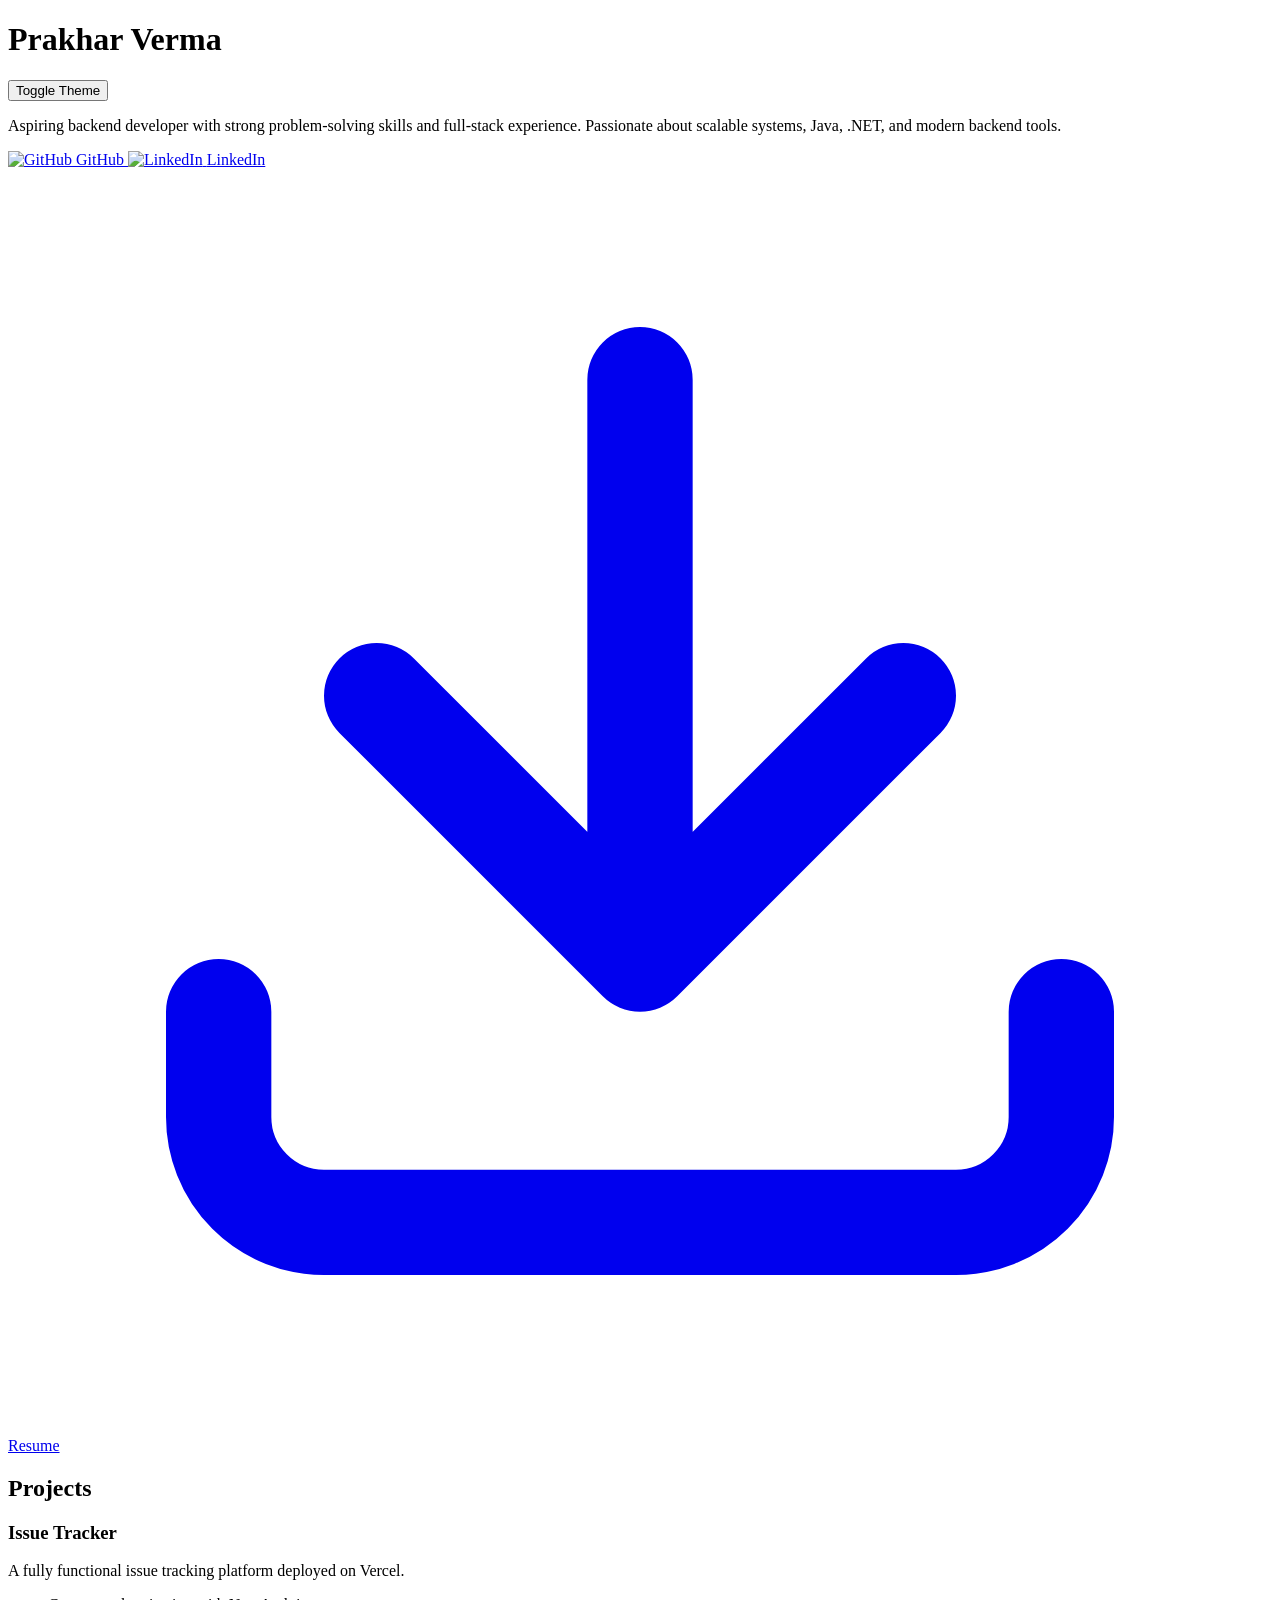
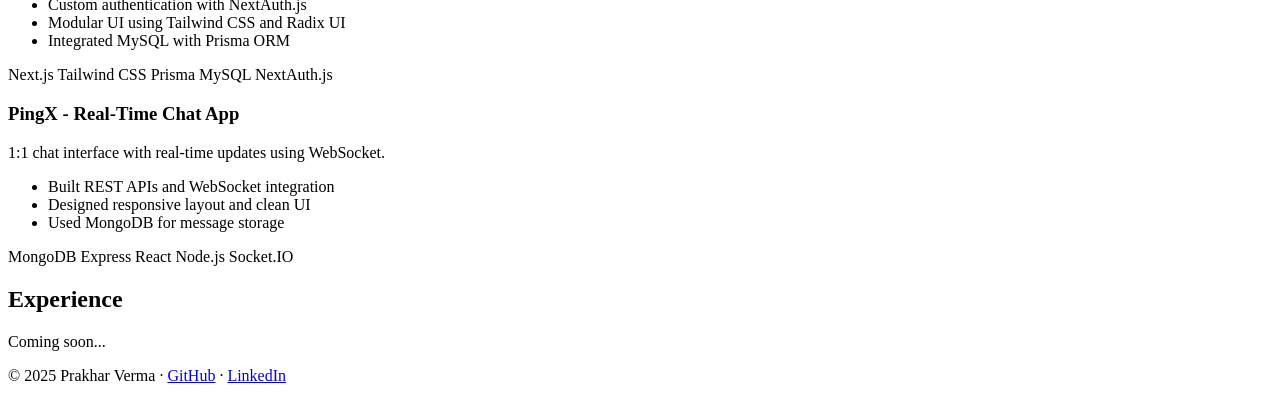
==== index.html @ b5ffba04 "add darkmode and animations index.html v3.1" ====
<!DOCTYPE html><html lang="en">
<head>
  <meta charset="UTF-8" />
  <meta name="viewport" content="width=device-width, initial-scale=1.0" />
  <title>Prakhar Verma | Backend Developer</title>
  <script src="https://cdn.tailwindcss.com"></script>
  <link rel="preconnect" href="https://fonts.googleapis.com">
  <link rel="preconnect" href="https://fonts.gstatic.com" crossorigin>
  <link href="https://fonts.googleapis.com/css2?family=Inter:wght@400;600;700&display=swap" rel="stylesheet">
  <script src="https://unpkg.com/@lottiefiles/lottie-player@latest/dist/lottie-player.js"></script>
  <script>
    tailwind.config = {
      darkMode: 'class',
      theme: {
        extend: {
          fontFamily: { sans: ['Inter', 'sans-serif'] }
        }
      }
    }
  </script>
  <style>
    body {
      transition: background 0.3s ease, color 0.3s ease;
    }
  </style>
</head>
<body class="bg-white text-gray-900 dark:bg-gray-900 dark:text-white">
  <main class="max-w-3xl mx-auto px-6 py-10"><!-- Header -->
<header class="mb-12">
  <div class="flex justify-between items-center">
    <h1 class="text-4xl font-bold">Prakhar Verma</h1>
    <button onclick="document.body.classList.toggle('dark')" class="px-3 py-1 rounded bg-gray-200 dark:bg-gray-800 text-sm">
      Toggle Theme
    </button>
  </div>
  <p class="mt-3 text-lg text-gray-700 dark:text-gray-300">
    Aspiring backend developer with strong problem-solving skills and full-stack experience.
    Passionate about scalable systems, Java, .NET, and modern backend tools.
  </p>

  <div class="mt-5 flex items-center space-x-6">
    <!-- GitHub -->
    <a href="https://github.com/parkkrrr" target="_blank" class="flex items-center space-x-2 hover:text-black dark:hover:text-white">
      <img src="https://cdn.jsdelivr.net/gh/devicons/devicon/icons/github/github-original.svg" alt="GitHub" class="w-6 h-6">
      <span class="text-lg font-medium">GitHub</span>
    </a>

    <!-- LinkedIn -->
    <a href="https://linkedin.com/in/parkkrrr" target="_blank" class="flex items-center space-x-2 hover:text-black dark:hover:text-white">
      <img src="https://cdn.jsdelivr.net/gh/devicons/devicon/icons/linkedin/linkedin-original.svg" alt="LinkedIn" class="w-6 h-6">
      <span class="text-lg font-medium">LinkedIn</span>
    </a>

    <!-- Resume Download -->
    <a href="resume.pdf" download class="flex items-center space-x-2 text-sm px-4 py-2 bg-gray-900 text-white rounded hover:bg-gray-700">
      <svg xmlns="http://www.w3.org/2000/svg" class="h-5 w-5" fill="none" viewBox="0 0 24 24" stroke="currentColor">
        <path stroke-linecap="round" stroke-linejoin="round" stroke-width="2" d="M4 16v2a2 2 0 002 2h12a2 2 0 002-2v-2M7 10l5 5m0 0l5-5m-5 5V4" />
      </svg>
      <span>Resume</span>
    </a>
  </div>
</header>

<!-- Lottie Animation -->
<div class="mb-12">
  <lottie-player src="https://assets9.lottiefiles.com/packages/lf20_jtbfg2nb.json" background="transparent" speed="1" style="width: 100%; max-width: 600px; margin: auto;" loop autoplay></lottie-player>
</div>

<!-- Projects -->
<section class="mb-12">
  <h2 class="text-2xl font-semibold mb-6">Projects</h2>

  <div class="mb-8 border rounded-lg p-4">
    <h3 class="text-xl font-semibold">Issue Tracker</h3>
    <p class="text-sm mt-1 text-gray-700 dark:text-gray-300">
      A fully functional issue tracking platform deployed on Vercel.
    </p>
    <ul class="list-disc list-inside text-sm text-gray-600 dark:text-gray-400 mt-2">
      <li>Custom authentication with NextAuth.js</li>
      <li>Modular UI using Tailwind CSS and Radix UI</li>
      <li>Integrated MySQL with Prisma ORM</li>
    </ul>
    <div class="mt-3 flex flex-wrap gap-2 text-sm">
      <span class="bg-gray-100 dark:bg-gray-700 px-2 py-1 rounded">Next.js</span>
      <span class="bg-gray-100 dark:bg-gray-700 px-2 py-1 rounded">Tailwind CSS</span>
      <span class="bg-gray-100 dark:bg-gray-700 px-2 py-1 rounded">Prisma</span>
      <span class="bg-gray-100 dark:bg-gray-700 px-2 py-1 rounded">MySQL</span>
      <span class="bg-gray-100 dark:bg-gray-700 px-2 py-1 rounded">NextAuth.js</span>
    </div>
  </div>

  <div class="border rounded-lg p-4">
    <h3 class="text-xl font-semibold">PingX - Real-Time Chat App</h3>
    <p class="text-sm mt-1 text-gray-700 dark:text-gray-300">
      1:1 chat interface with real-time updates using WebSocket.
    </p>
    <ul class="list-disc list-inside text-sm text-gray-600 dark:text-gray-400 mt-2">
      <li>Built REST APIs and WebSocket integration</li>
      <li>Designed responsive layout and clean UI</li>
      <li>Used MongoDB for message storage</li>
    </ul>
    <div class="mt-3 flex flex-wrap gap-2 text-sm">
      <span class="bg-gray-100 dark:bg-gray-700 px-2 py-1 rounded">MongoDB</span>
      <span class="bg-gray-100 dark:bg-gray-700 px-2 py-1 rounded">Express</span>
      <span class="bg-gray-100 dark:bg-gray-700 px-2 py-1 rounded">React</span>
      <span class="bg-gray-100 dark:bg-gray-700 px-2 py-1 rounded">Node.js</span>
      <span class="bg-gray-100 dark:bg-gray-700 px-2 py-1 rounded">Socket.IO</span>
    </div>
  </div>
</section>

<!-- Experience -->
<section class="mb-12">
  <h2 class="text-2xl font-semibold mb-4">Experience</h2>
  <p class="text-gray-500 italic">Coming soon...</p>
</section>

<!-- Footer -->
<footer class="text-center text-sm text-gray-500 border-t pt-4">
  © 2025 Prakhar Verma · <a href="https://github.com/parkkrrr" class="hover:underline">GitHub</a> · <a href="https://linkedin.com/in/parkkrrr" class="hover:underline">LinkedIn</a>
</footer>

  </main>
</body>
</html>
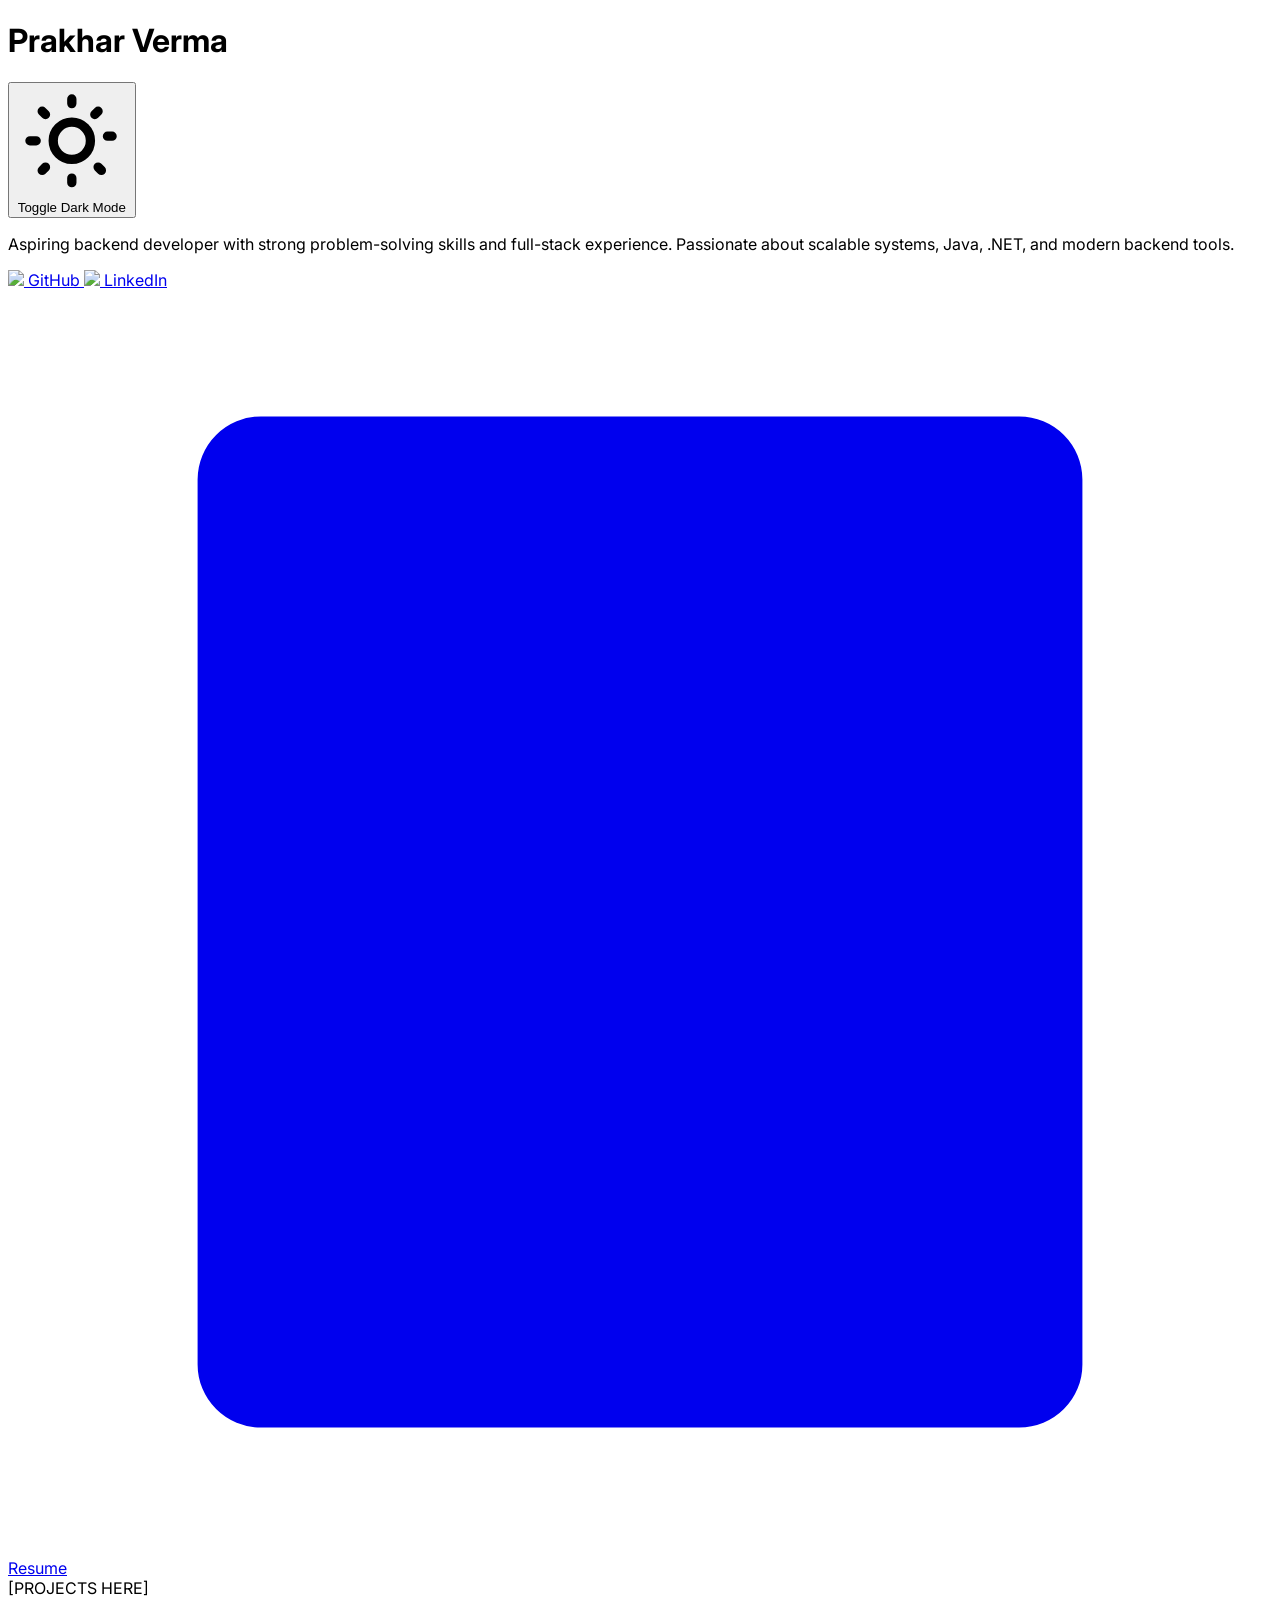
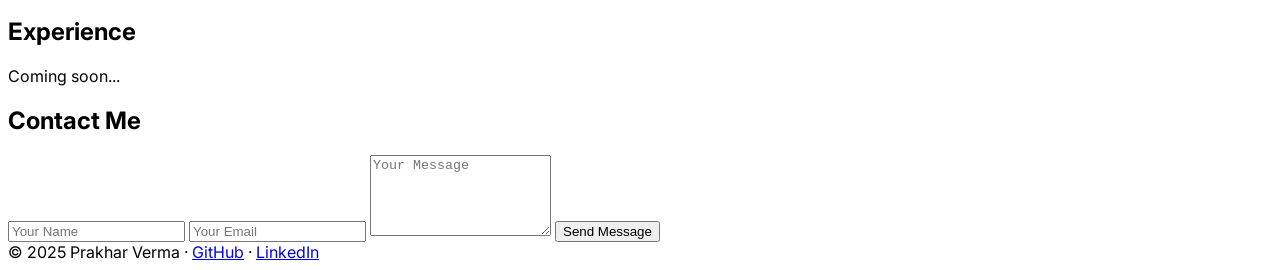
==== commit c3932bb9: "fix the dark toggle button index.html V3.1.1" ====
--- a/index.html
+++ b/index.html
@@ -4,24 +4,23 @@
   <meta name="viewport" content="width=device-width, initial-scale=1.0" />
   <title>Prakhar Verma | Backend Developer</title>
   <script src="https://cdn.tailwindcss.com"></script>
-  <link rel="preconnect" href="https://fonts.googleapis.com">
-  <link rel="preconnect" href="https://fonts.gstatic.com" crossorigin>
-  <link href="https://fonts.googleapis.com/css2?family=Inter:wght@400;600;700&display=swap" rel="stylesheet">
-  <script src="https://unpkg.com/@lottiefiles/lottie-player@latest/dist/lottie-player.js"></script>
   <script>
     tailwind.config = {
       darkMode: 'class',
       theme: {
         extend: {
-          fontFamily: { sans: ['Inter', 'sans-serif'] }
+          fontFamily: { sans: ['Inter', 'sans-serif'] },
+          colors: {
+            primary: '#111827',
+            secondary: '#1F2937'
+          }
         }
       }
     }
   </script>
+  <link href="https://fonts.googleapis.com/css2?family=Inter:wght@400;600;700&display=swap" rel="stylesheet">
   <style>
-    body {
-      transition: background 0.3s ease, color 0.3s ease;
-    }
+    body { font-family: 'Inter', sans-serif; transition: background 0.3s, color 0.3s; }
   </style>
 </head>
 <body class="bg-white text-gray-900 dark:bg-gray-900 dark:text-white">
@@ -29,8 +28,11 @@
 <header class="mb-12">
   <div class="flex justify-between items-center">
     <h1 class="text-4xl font-bold">Prakhar Verma</h1>
-    <button onclick="document.body.classList.toggle('dark')" class="px-3 py-1 rounded bg-gray-200 dark:bg-gray-800 text-sm">
-      Toggle Theme
+    <button onclick="document.documentElement.classList.toggle('dark')" class="flex items-center space-x-2 px-4 py-2 rounded-full bg-gray-200 dark:bg-gray-700 text-gray-800 dark:text-gray-200 hover:shadow">
+      <svg xmlns="http://www.w3.org/2000/svg" class="h-5 w-5" fill="none" viewBox="0 0 24 24" stroke="currentColor">
+        <path stroke-linecap="round" stroke-linejoin="round" stroke-width="2" d="M12 3v1m0 16v1m8.66-10h-1M4.34 12H3m15.36 6.36l-.71-.71M6.34 6.34l-.71-.71m12.02 0l-.71.71M6.34 17.66l-.71.71M16 12a4 4 0 11-8 0 4 4 0 018 0z" />
+      </svg>
+      <span class="text-sm">Toggle Dark Mode</span>
     </button>
   </div>
   <p class="mt-3 text-lg text-gray-700 dark:text-gray-300">
@@ -38,81 +40,42 @@
     Passionate about scalable systems, Java, .NET, and modern backend tools.
   </p>
 
-  <div class="mt-5 flex items-center space-x-6">
-    <!-- GitHub -->
+  <div class="mt-5 flex flex-wrap gap-4 items-center">
     <a href="https://github.com/parkkrrr" target="_blank" class="flex items-center space-x-2 hover:text-black dark:hover:text-white">
-      <img src="https://cdn.jsdelivr.net/gh/devicons/devicon/icons/github/github-original.svg" alt="GitHub" class="w-6 h-6">
-      <span class="text-lg font-medium">GitHub</span>
+      <img src="https://cdn.jsdelivr.net/gh/devicons/devicon/icons/github/github-original.svg" class="w-6 h-6">
+      <span class="text-base font-medium">GitHub</span>
     </a>
-
-    <!-- LinkedIn -->
     <a href="https://linkedin.com/in/parkkrrr" target="_blank" class="flex items-center space-x-2 hover:text-black dark:hover:text-white">
-      <img src="https://cdn.jsdelivr.net/gh/devicons/devicon/icons/linkedin/linkedin-original.svg" alt="LinkedIn" class="w-6 h-6">
-      <span class="text-lg font-medium">LinkedIn</span>
+      <img src="https://cdn.jsdelivr.net/gh/devicons/devicon/icons/linkedin/linkedin-original.svg" class="w-6 h-6">
+      <span class="text-base font-medium">LinkedIn</span>
     </a>
-
-    <!-- Resume Download -->
-    <a href="resume.pdf" download class="flex items-center space-x-2 text-sm px-4 py-2 bg-gray-900 text-white rounded hover:bg-gray-700">
-      <svg xmlns="http://www.w3.org/2000/svg" class="h-5 w-5" fill="none" viewBox="0 0 24 24" stroke="currentColor">
-        <path stroke-linecap="round" stroke-linejoin="round" stroke-width="2" d="M4 16v2a2 2 0 002 2h12a2 2 0 002-2v-2M7 10l5 5m0 0l5-5m-5 5V4" />
+    <a href="resume.pdf" download class="flex items-center space-x-2 text-sm px-4 py-2 bg-primary text-white rounded hover:bg-gray-800">
+      <svg xmlns="http://www.w3.org/2000/svg" class="h-5 w-5" viewBox="0 0 20 20" fill="currentColor">
+        <path d="M3 3a1 1 0 011-1h12a1 1 0 011 1v14a1 1 0 01-1 1H4a1 1 0 01-1-1V3zm7 9V5h2v7h2l-3 3-3-3h2z" />
       </svg>
       <span>Resume</span>
     </a>
   </div>
 </header>
 
-<!-- Lottie Animation -->
-<div class="mb-12">
-  <lottie-player src="https://assets9.lottiefiles.com/packages/lf20_jtbfg2nb.json" background="transparent" speed="1" style="width: 100%; max-width: 600px; margin: auto;" loop autoplay></lottie-player>
-</div>
-
-<!-- Projects -->
-<section class="mb-12">
-  <h2 class="text-2xl font-semibold mb-6">Projects</h2>
-
-  <div class="mb-8 border rounded-lg p-4">
-    <h3 class="text-xl font-semibold">Issue Tracker</h3>
-    <p class="text-sm mt-1 text-gray-700 dark:text-gray-300">
-      A fully functional issue tracking platform deployed on Vercel.
-    </p>
-    <ul class="list-disc list-inside text-sm text-gray-600 dark:text-gray-400 mt-2">
-      <li>Custom authentication with NextAuth.js</li>
-      <li>Modular UI using Tailwind CSS and Radix UI</li>
-      <li>Integrated MySQL with Prisma ORM</li>
-    </ul>
-    <div class="mt-3 flex flex-wrap gap-2 text-sm">
-      <span class="bg-gray-100 dark:bg-gray-700 px-2 py-1 rounded">Next.js</span>
-      <span class="bg-gray-100 dark:bg-gray-700 px-2 py-1 rounded">Tailwind CSS</span>
-      <span class="bg-gray-100 dark:bg-gray-700 px-2 py-1 rounded">Prisma</span>
-      <span class="bg-gray-100 dark:bg-gray-700 px-2 py-1 rounded">MySQL</span>
-      <span class="bg-gray-100 dark:bg-gray-700 px-2 py-1 rounded">NextAuth.js</span>
-    </div>
-  </div>
-
-  <div class="border rounded-lg p-4">
-    <h3 class="text-xl font-semibold">PingX - Real-Time Chat App</h3>
-    <p class="text-sm mt-1 text-gray-700 dark:text-gray-300">
-      1:1 chat interface with real-time updates using WebSocket.
-    </p>
-    <ul class="list-disc list-inside text-sm text-gray-600 dark:text-gray-400 mt-2">
-      <li>Built REST APIs and WebSocket integration</li>
-      <li>Designed responsive layout and clean UI</li>
-      <li>Used MongoDB for message storage</li>
-    </ul>
-    <div class="mt-3 flex flex-wrap gap-2 text-sm">
-      <span class="bg-gray-100 dark:bg-gray-700 px-2 py-1 rounded">MongoDB</span>
-      <span class="bg-gray-100 dark:bg-gray-700 px-2 py-1 rounded">Express</span>
-      <span class="bg-gray-100 dark:bg-gray-700 px-2 py-1 rounded">React</span>
-      <span class="bg-gray-100 dark:bg-gray-700 px-2 py-1 rounded">Node.js</span>
-      <span class="bg-gray-100 dark:bg-gray-700 px-2 py-1 rounded">Socket.IO</span>
-    </div>
-  </div>
-</section>
+<!-- Projects (unchanged) -->
+<section class="mb-12">[PROJECTS HERE]</section>
 
 <!-- Experience -->
 <section class="mb-12">
   <h2 class="text-2xl font-semibold mb-4">Experience</h2>
   <p class="text-gray-500 italic">Coming soon...</p>
+</section>
+
+<!-- Contact Form -->
+<section class="mb-12">
+  <h2 class="text-2xl font-semibold mb-4">Contact Me</h2>
+  <form action="https://formspree.io/f/yourformid" method="POST" class="space-y-4">
+    <input type="text" name="name" placeholder="Your Name" required class="w-full px-4 py-2 border rounded dark:bg-gray-800">
+    <input type="email" name="email" placeholder="Your Email" required class="w-full px-4 py-2 border rounded dark:bg-gray-800">
+    <textarea name="message" placeholder="Your Message" rows="5" required class="w-full px-4 py-2 border rounded dark:bg-gray-800"></textarea>
+    <button type="submit" class="px-6 py-2 bg-primary text-white rounded hover:bg-gray-800">Send Message</button>
+  </form>
 </section>
 
 <!-- Footer -->
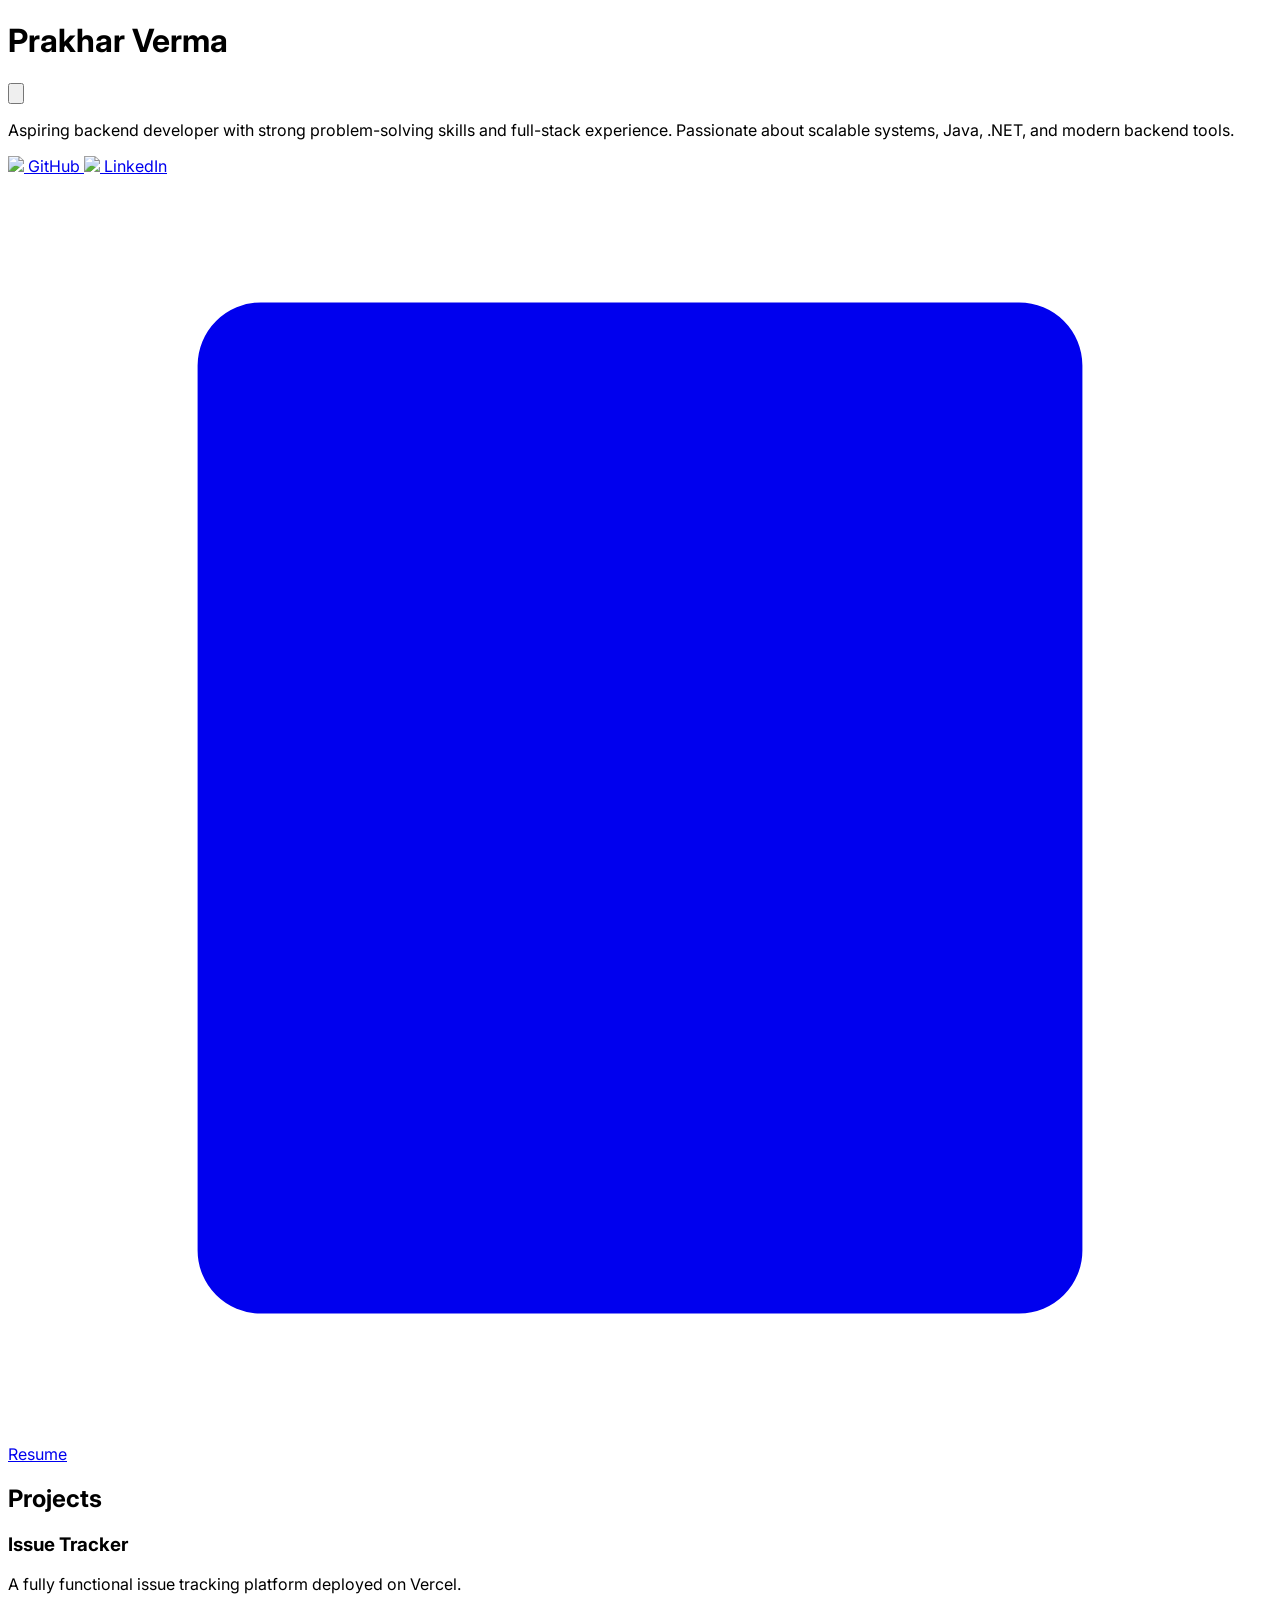
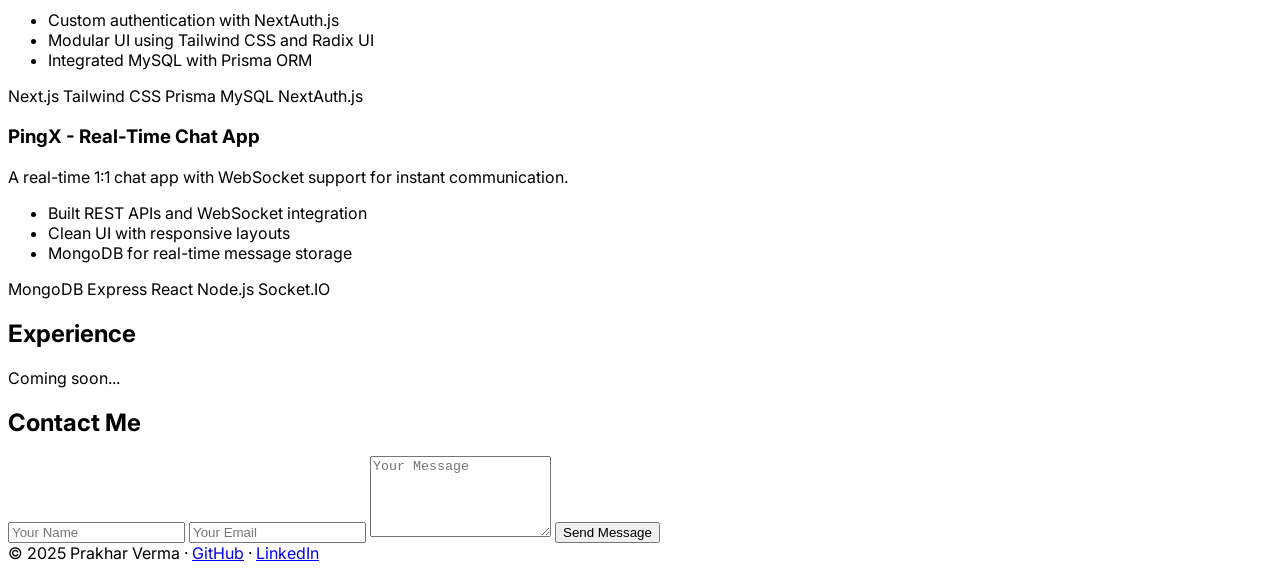
==== commit 3b76ff5b: "fix the resume button index.html v3.1.2" ====
--- a/index.html
+++ b/index.html
@@ -1,4 +1,5 @@
-<!DOCTYPE html><html lang="en">
+<!DOCTYPE html>
+<html lang="en">
 <head>
   <meta charset="UTF-8" />
   <meta name="viewport" content="width=device-width, initial-scale=1.0" />
@@ -24,65 +25,111 @@
   </style>
 </head>
 <body class="bg-white text-gray-900 dark:bg-gray-900 dark:text-white">
-  <main class="max-w-3xl mx-auto px-6 py-10"><!-- Header -->
-<header class="mb-12">
-  <div class="flex justify-between items-center">
-    <h1 class="text-4xl font-bold">Prakhar Verma</h1>
-    <button onclick="document.documentElement.classList.toggle('dark')" class="flex items-center space-x-2 px-4 py-2 rounded-full bg-gray-200 dark:bg-gray-700 text-gray-800 dark:text-gray-200 hover:shadow">
-      <svg xmlns="http://www.w3.org/2000/svg" class="h-5 w-5" fill="none" viewBox="0 0 24 24" stroke="currentColor">
-        <path stroke-linecap="round" stroke-linejoin="round" stroke-width="2" d="M12 3v1m0 16v1m8.66-10h-1M4.34 12H3m15.36 6.36l-.71-.71M6.34 6.34l-.71-.71m12.02 0l-.71.71M6.34 17.66l-.71.71M16 12a4 4 0 11-8 0 4 4 0 018 0z" />
-      </svg>
-      <span class="text-sm">Toggle Dark Mode</span>
-    </button>
-  </div>
-  <p class="mt-3 text-lg text-gray-700 dark:text-gray-300">
-    Aspiring backend developer with strong problem-solving skills and full-stack experience.
-    Passionate about scalable systems, Java, .NET, and modern backend tools.
-  </p>
+  <main class="max-w-3xl mx-auto px-6 py-10">
 
-  <div class="mt-5 flex flex-wrap gap-4 items-center">
-    <a href="https://github.com/parkkrrr" target="_blank" class="flex items-center space-x-2 hover:text-black dark:hover:text-white">
-      <img src="https://cdn.jsdelivr.net/gh/devicons/devicon/icons/github/github-original.svg" class="w-6 h-6">
-      <span class="text-base font-medium">GitHub</span>
-    </a>
-    <a href="https://linkedin.com/in/parkkrrr" target="_blank" class="flex items-center space-x-2 hover:text-black dark:hover:text-white">
-      <img src="https://cdn.jsdelivr.net/gh/devicons/devicon/icons/linkedin/linkedin-original.svg" class="w-6 h-6">
-      <span class="text-base font-medium">LinkedIn</span>
-    </a>
-    <a href="resume.pdf" download class="flex items-center space-x-2 text-sm px-4 py-2 bg-primary text-white rounded hover:bg-gray-800">
-      <svg xmlns="http://www.w3.org/2000/svg" class="h-5 w-5" viewBox="0 0 20 20" fill="currentColor">
-        <path d="M3 3a1 1 0 011-1h12a1 1 0 011 1v14a1 1 0 01-1 1H4a1 1 0 01-1-1V3zm7 9V5h2v7h2l-3 3-3-3h2z" />
-      </svg>
-      <span>Resume</span>
-    </a>
-  </div>
-</header>
+    <!-- Header -->
+    <header class="mb-12">
+      <div class="flex justify-between items-center">
+        <h1 class="text-4xl font-bold">Prakhar Verma</h1>
+        <!-- Minimal Dark Toggle Button -->
+        <button onclick="document.documentElement.classList.toggle('dark')"
+                class="w-10 h-10 rounded-full bg-gray-300 dark:bg-gray-700 flex items-center justify-center">
+          <svg xmlns="http://www.w3.org/2000/svg" class="h-5 w-5 text-white dark:text-yellow-300" viewBox="0 0 24 24" fill="currentColor">
+            <path d="M12 3v1m0 16v1m8.66-10h-1M4.34 12H3m15.36 6.36l-.71-.71M6.34 6.34l-.71-.71m12.02 0l-.71.71M6.34 17.66l-.71.71M16 12a4 4 0 11-8 0 4 4 0 018 0z" />
+          </svg>
+        </button>
+      </div>
+      <p class="mt-3 text-lg text-gray-700 dark:text-gray-300">
+        Aspiring backend developer with strong problem-solving skills and full-stack experience.
+        Passionate about scalable systems, Java, .NET, and modern backend tools.
+      </p>
 
-<!-- Projects (unchanged) -->
-<section class="mb-12">[PROJECTS HERE]</section>
+      <div class="mt-5 flex flex-wrap gap-4 items-center">
+        <a href="https://github.com/parkkrrr" target="_blank" class="flex items-center space-x-2 hover:text-black dark:hover:text-white">
+          <img src="https://cdn.jsdelivr.net/gh/devicons/devicon/icons/github/github-original.svg" class="w-6 h-6">
+          <span class="text-base font-medium">GitHub</span>
+        </a>
+        <a href="https://linkedin.com/in/parkkrrr" target="_blank" class="flex items-center space-x-2 hover:text-black dark:hover:text-white">
+          <img src="https://cdn.jsdelivr.net/gh/devicons/devicon/icons/linkedin/linkedin-original.svg" class="w-6 h-6">
+          <span class="text-base font-medium">LinkedIn</span>
+        </a>
+        <a href="resume.pdf" download class="flex items-center space-x-2 text-sm px-4 py-2 bg-gray-800 text-white dark:bg-white dark:text-gray-900 rounded hover:opacity-90">
+          <svg xmlns="http://www.w3.org/2000/svg" class="h-5 w-5" viewBox="0 0 20 20" fill="currentColor">
+            <path d="M3 3a1 1 0 011-1h12a1 1 0 011 1v14a1 1 0 01-1 1H4a1 1 0 01-1-1V3zm7 9V5h2v7h2l-3 3-3-3h2z" />
+          </svg>
+          <span>Resume</span>
+        </a>
+      </div>
+    </header>
 
-<!-- Experience -->
-<section class="mb-12">
-  <h2 class="text-2xl font-semibold mb-4">Experience</h2>
-  <p class="text-gray-500 italic">Coming soon...</p>
-</section>
+    <!-- Projects Section -->
+    <section class="mb-12">
+      <h2 class="text-2xl font-semibold mb-6">Projects</h2>
 
-<!-- Contact Form -->
-<section class="mb-12">
-  <h2 class="text-2xl font-semibold mb-4">Contact Me</h2>
-  <form action="https://formspree.io/f/yourformid" method="POST" class="space-y-4">
-    <input type="text" name="name" placeholder="Your Name" required class="w-full px-4 py-2 border rounded dark:bg-gray-800">
-    <input type="email" name="email" placeholder="Your Email" required class="w-full px-4 py-2 border rounded dark:bg-gray-800">
-    <textarea name="message" placeholder="Your Message" rows="5" required class="w-full px-4 py-2 border rounded dark:bg-gray-800"></textarea>
-    <button type="submit" class="px-6 py-2 bg-primary text-white rounded hover:bg-gray-800">Send Message</button>
-  </form>
-</section>
+      <!-- Issue Tracker -->
+      <div class="mb-8 border rounded-lg p-4 dark:border-gray-700">
+        <h3 class="text-xl font-semibold">Issue Tracker</h3>
+        <p class="text-sm mt-1 text-gray-700 dark:text-gray-300">
+          A fully functional issue tracking platform deployed on Vercel.
+        </p>
+        <ul class="list-disc list-inside text-sm text-gray-600 dark:text-gray-400 mt-2">
+          <li>Custom authentication with NextAuth.js</li>
+          <li>Modular UI using Tailwind CSS and Radix UI</li>
+          <li>Integrated MySQL with Prisma ORM</li>
+        </ul>
+        <div class="mt-3 flex flex-wrap gap-2 text-sm">
+          <span class="bg-gray-100 dark:bg-gray-700 px-2 py-1 rounded">Next.js</span>
+          <span class="bg-gray-100 dark:bg-gray-700 px-2 py-1 rounded">Tailwind CSS</span>
+          <span class="bg-gray-100 dark:bg-gray-700 px-2 py-1 rounded">Prisma</span>
+          <span class="bg-gray-100 dark:bg-gray-700 px-2 py-1 rounded">MySQL</span>
+          <span class="bg-gray-100 dark:bg-gray-700 px-2 py-1 rounded">NextAuth.js</span>
+        </div>
+      </div>
 
-<!-- Footer -->
-<footer class="text-center text-sm text-gray-500 border-t pt-4">
-  © 2025 Prakhar Verma · <a href="https://github.com/parkkrrr" class="hover:underline">GitHub</a> · <a href="https://linkedin.com/in/parkkrrr" class="hover:underline">LinkedIn</a>
-</footer>
+      <!-- PingX Chat App -->
+      <div class="border rounded-lg p-4 dark:border-gray-700">
+        <h3 class="text-xl font-semibold">PingX - Real-Time Chat App</h3>
+        <p class="text-sm mt-1 text-gray-700 dark:text-gray-300">
+          A real-time 1:1 chat app with WebSocket support for instant communication.
+        </p>
+        <ul class="list-disc list-inside text-sm text-gray-600 dark:text-gray-400 mt-2">
+          <li>Built REST APIs and WebSocket integration</li>
+          <li>Clean UI with responsive layouts</li>
+          <li>MongoDB for real-time message storage</li>
+        </ul>
+        <div class="mt-3 flex flex-wrap gap-2 text-sm">
+          <span class="bg-gray-100 dark:bg-gray-700 px-2 py-1 rounded">MongoDB</span>
+          <span class="bg-gray-100 dark:bg-gray-700 px-2 py-1 rounded">Express</span>
+          <span class="bg-gray-100 dark:bg-gray-700 px-2 py-1 rounded">React</span>
+          <span class="bg-gray-100 dark:bg-gray-700 px-2 py-1 rounded">Node.js</span>
+          <span class="bg-gray-100 dark:bg-gray-700 px-2 py-1 rounded">Socket.IO</span>
+        </div>
+      </div>
+    </section>
 
+    <!-- Experience -->
+    <section class="mb-12">
+      <h2 class="text-2xl font-semibold mb-4">Experience</h2>
+      <p class="text-gray-500 italic">Coming soon...</p>
+    </section>
+
+    <!-- Contact Form -->
+    <section class="mb-12">
+      <h2 class="text-2xl font-semibold mb-4">Contact Me</h2>
+      <form action="https://formspree.io/f/yourformid" method="POST" class="space-y-4">
+        <input type="text" name="name" placeholder="Your Name" required class="w-full px-4 py-2 border rounded dark:bg-gray-800">
+        <input type="email" name="email" placeholder="Your Email" required class="w-full px-4 py-2 border rounded dark:bg-gray-800">
+        <textarea name="message" placeholder="Your Message" rows="5" required class="w-full px-4 py-2 border rounded dark:bg-gray-800"></textarea>
+        <button type="submit" class="px-6 py-2 bg-primary text-white rounded hover:bg-gray-800">Send Message</button>
+      </form>
+    </section>
+
+    <!-- Footer -->
+    <footer class="text-center text-sm text-gray-500 border-t pt-4">
+      © 2025 Prakhar Verma · 
+      <a href="https://github.com/parkkrrr" class="hover:underline">GitHub</a> · 
+      <a href="https://linkedin.com/in/parkkrrr" class="hover:underline">LinkedIn</a>
+    </footer>
   </main>
 </body>
 </html>
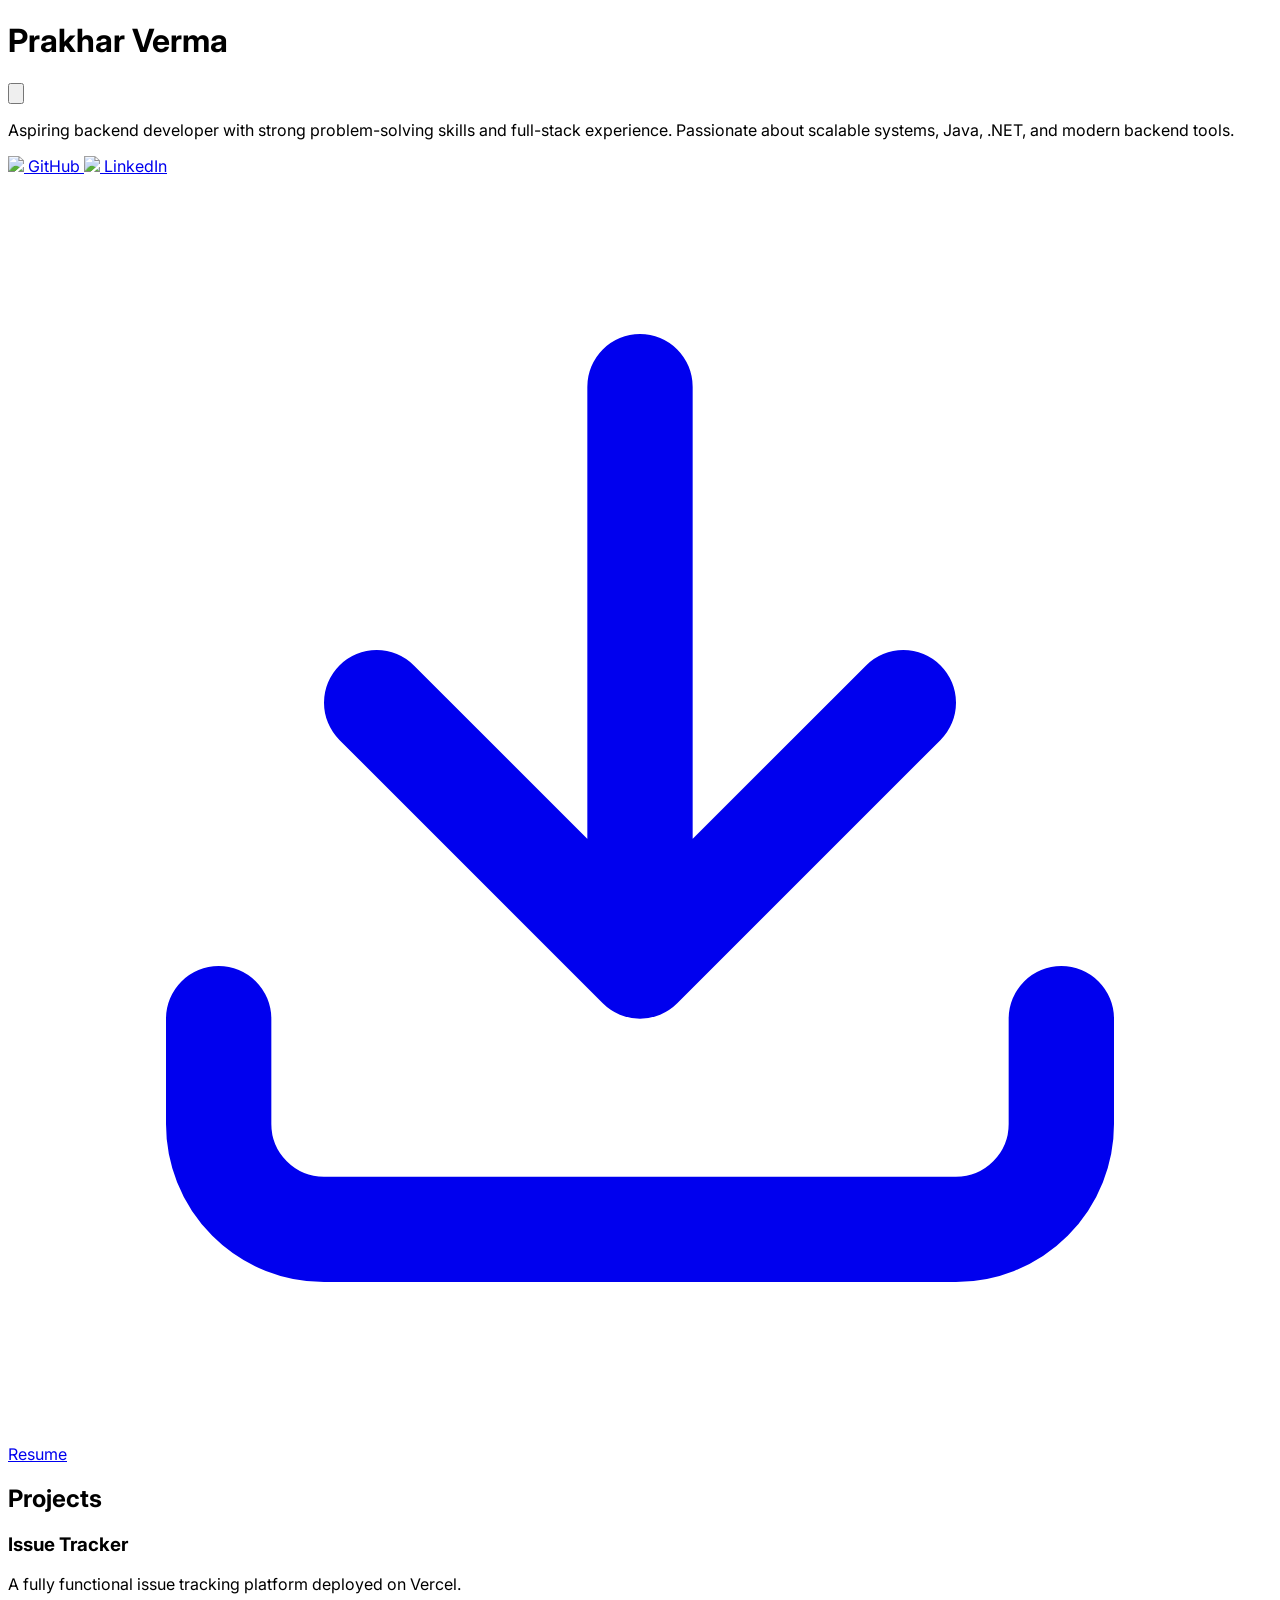
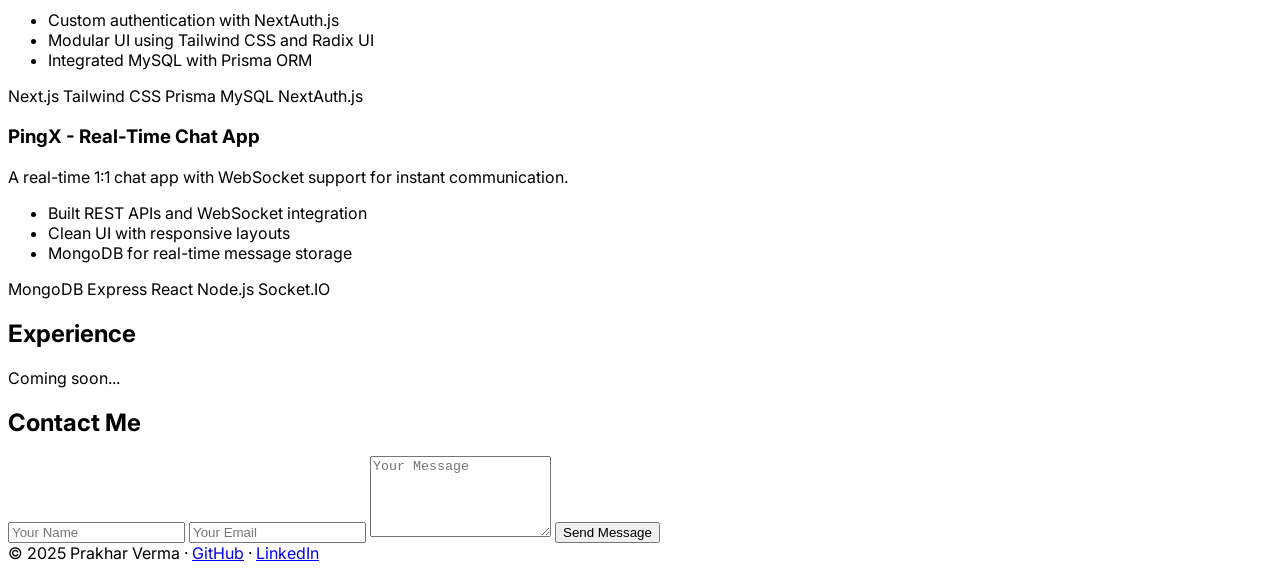
==== commit c8e669f5: "fix resume button index.html V3.1.3" ====
--- a/index.html
+++ b/index.html
@@ -53,12 +53,14 @@
           <img src="https://cdn.jsdelivr.net/gh/devicons/devicon/icons/linkedin/linkedin-original.svg" class="w-6 h-6">
           <span class="text-base font-medium">LinkedIn</span>
         </a>
-        <a href="resume.pdf" download class="flex items-center space-x-2 text-sm px-4 py-2 bg-gray-800 text-white dark:bg-white dark:text-gray-900 rounded hover:opacity-90">
-          <svg xmlns="http://www.w3.org/2000/svg" class="h-5 w-5" viewBox="0 0 20 20" fill="currentColor">
-            <path d="M3 3a1 1 0 011-1h12a1 1 0 011 1v14a1 1 0 01-1 1H4a1 1 0 01-1-1V3zm7 9V5h2v7h2l-3 3-3-3h2z" />
-          </svg>
-          <span>Resume</span>
-        </a>
+       <a href="resume.pdf" download
+   class="inline-flex items-center gap-2 px-4 py-2 rounded-lg text-sm font-medium bg-gray-100 text-gray-900 dark:bg-gray-800 dark:text-white hover:bg-gray-200 dark:hover:bg-gray-700 transition">
+  <svg xmlns="http://www.w3.org/2000/svg" class="h-5 w-5" fill="none" viewBox="0 0 24 24" stroke="currentColor">
+    <path stroke-linecap="round" stroke-linejoin="round" stroke-width="2"
+          d="M4 16v2a2 2 0 002 2h12a2 2 0 002-2v-2M7 10l5 5m0 0l5-5m-5 5V4"/>
+  </svg>
+  Resume
+</a>
       </div>
     </header>
 
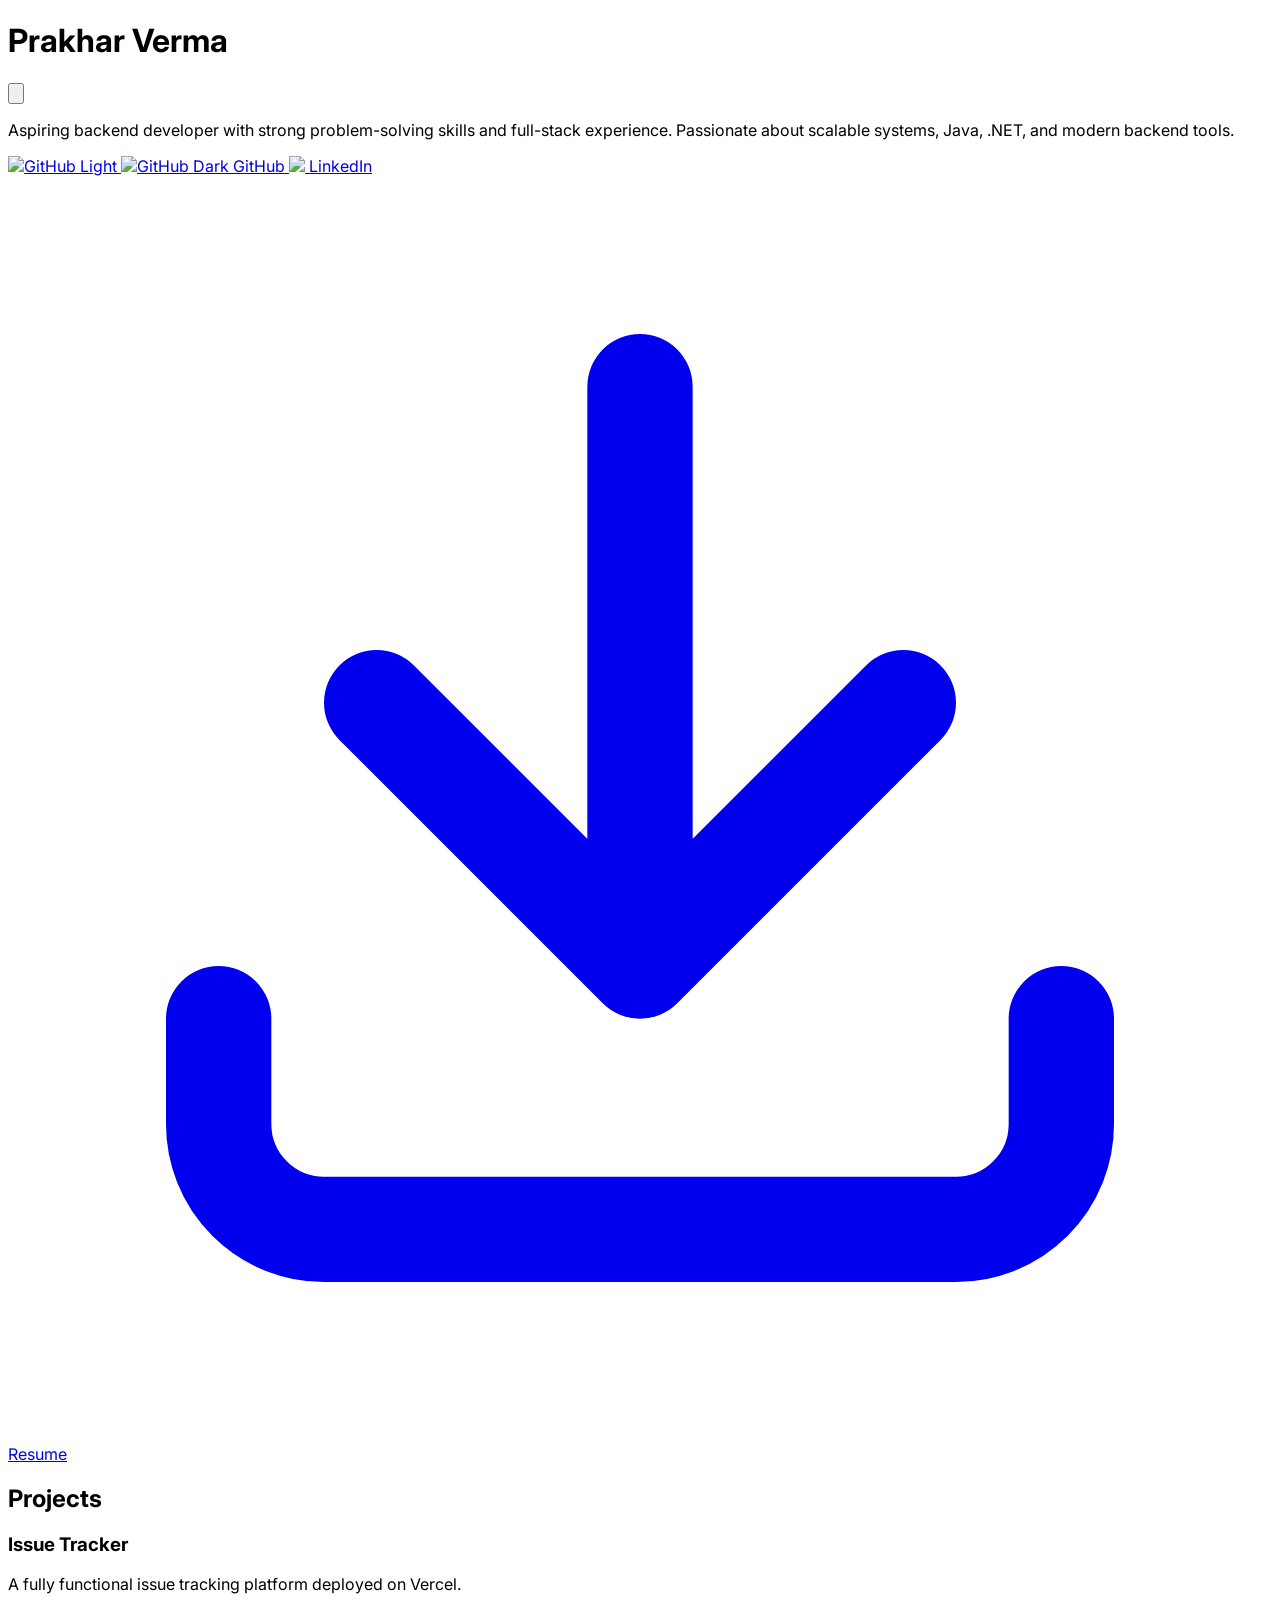
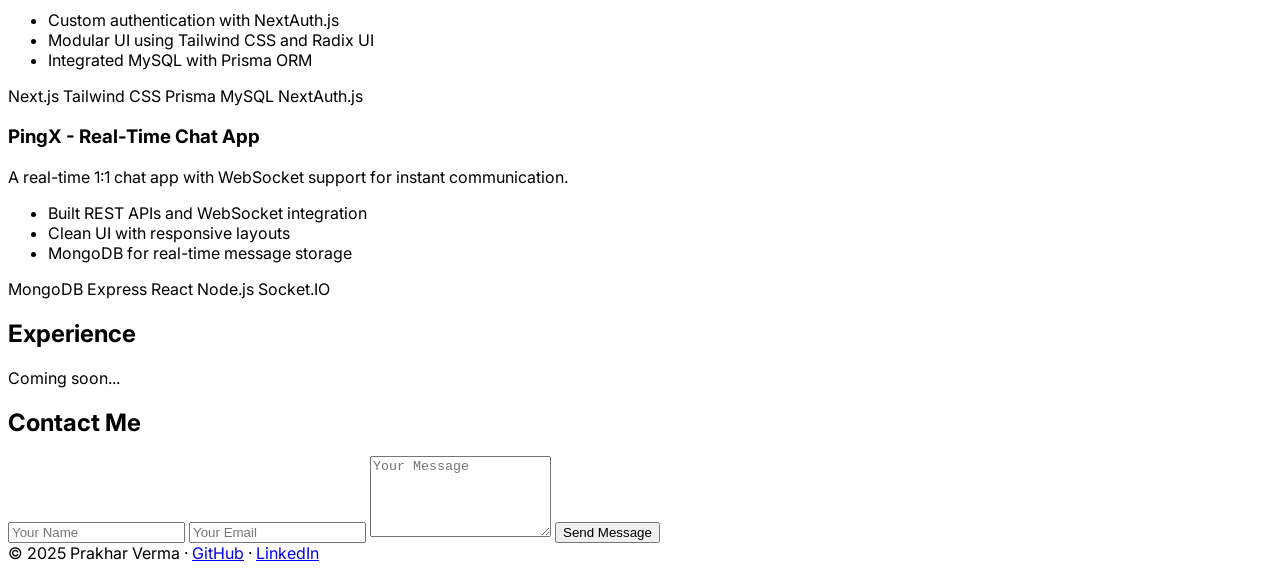
==== commit cce223e4: "fix GitHub icon index.html v.3.1.4" ====
--- a/index.html
+++ b/index.html
@@ -45,10 +45,17 @@
       </p>
 
       <div class="mt-5 flex flex-wrap gap-4 items-center">
-        <a href="https://github.com/parkkrrr" target="_blank" class="flex items-center space-x-2 hover:text-black dark:hover:text-white">
-          <img src="https://cdn.jsdelivr.net/gh/devicons/devicon/icons/github/github-original.svg" class="w-6 h-6">
-          <span class="text-base font-medium">GitHub</span>
-        </a>
+       <a href="https://github.com/parkkrrr" target="_blank" class="flex items-center space-x-2 hover:text-black dark:hover:text-white">
+  <!-- Light Mode Icon -->
+  <img src="https://cdn.jsdelivr.net/gh/devicons/devicon/icons/github/github-original.svg"
+       class="w-6 h-6 block dark:hidden" alt="GitHub Light" />
+  
+  <!-- Dark Mode Icon -->
+  <img src="https://cdn.jsdelivr.net/gh/devicons/devicon/icons/github/github-original-white.svg"
+       class="w-6 h-6 hidden dark:block" alt="GitHub Dark" />
+  
+  <span class="text-base font-medium">GitHub</span>
+</a>
         <a href="https://linkedin.com/in/parkkrrr" target="_blank" class="flex items-center space-x-2 hover:text-black dark:hover:text-white">
           <img src="https://cdn.jsdelivr.net/gh/devicons/devicon/icons/linkedin/linkedin-original.svg" class="w-6 h-6">
           <span class="text-base font-medium">LinkedIn</span>
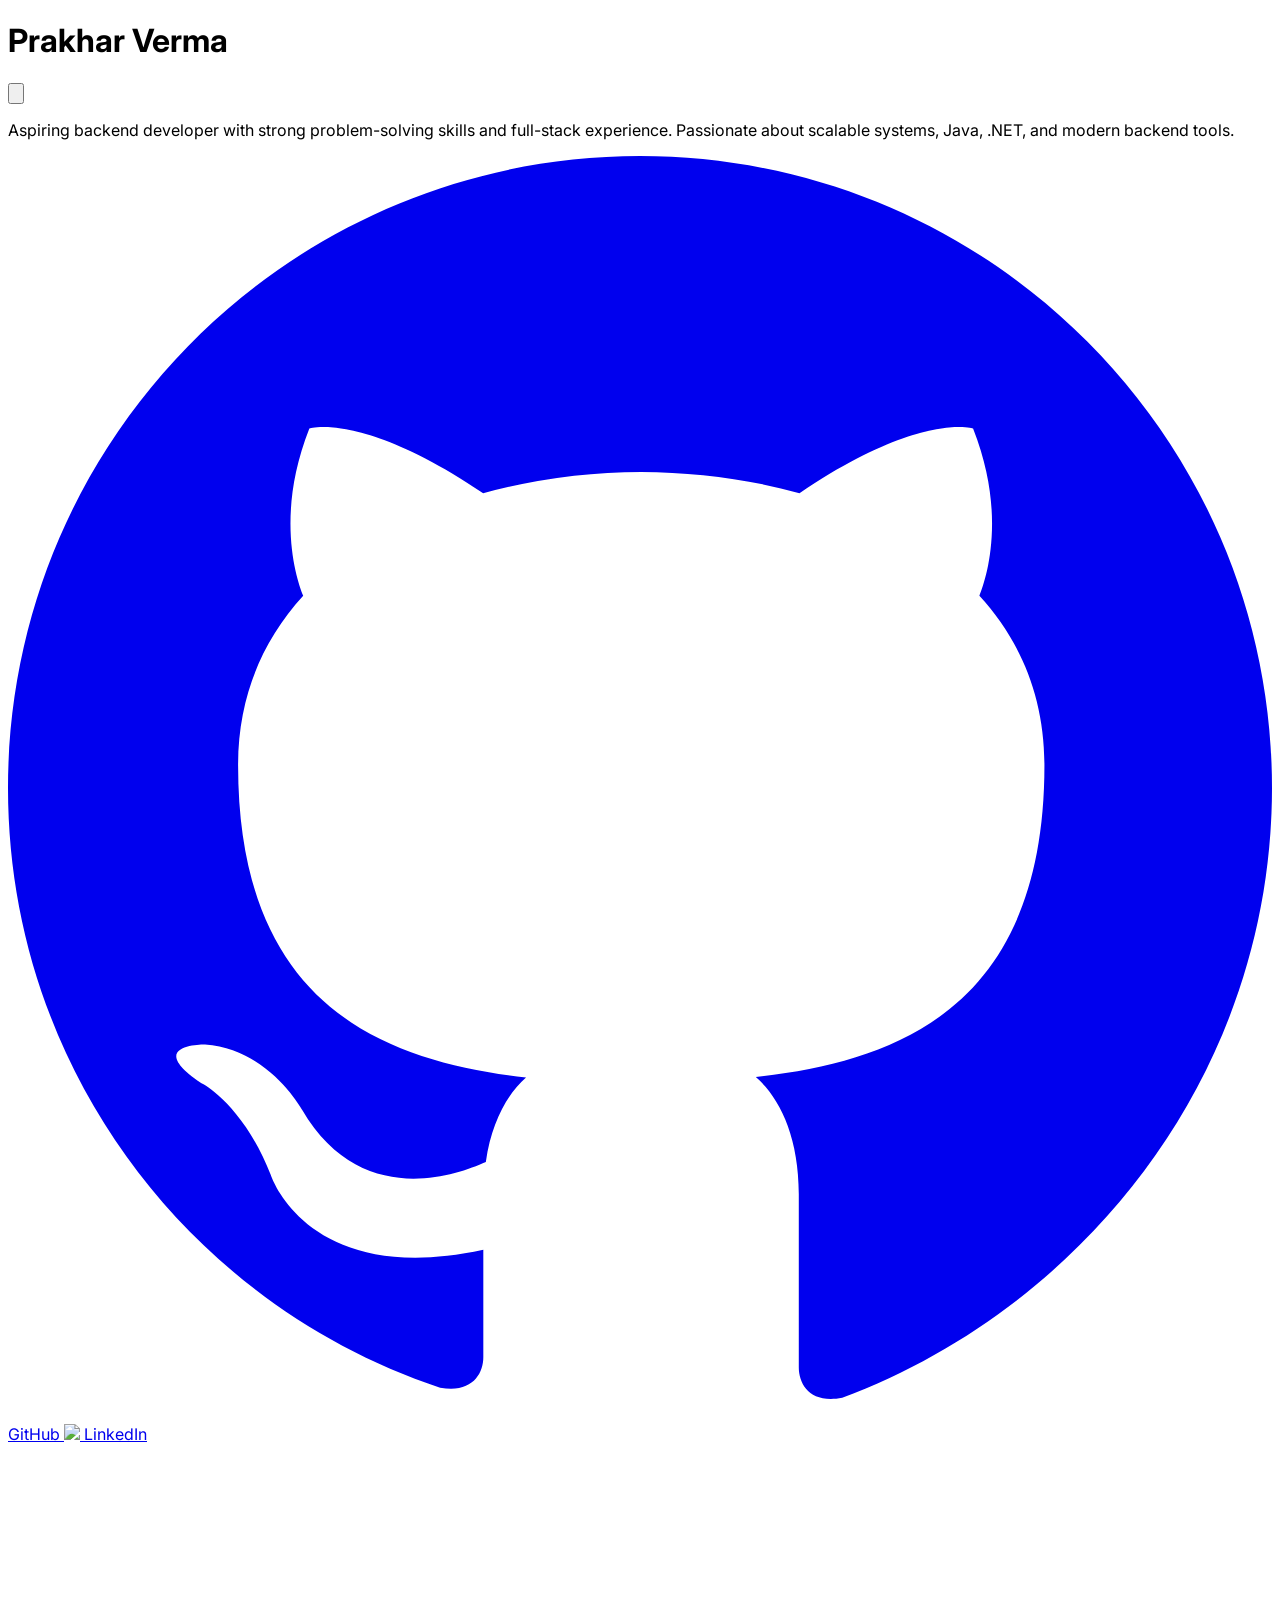
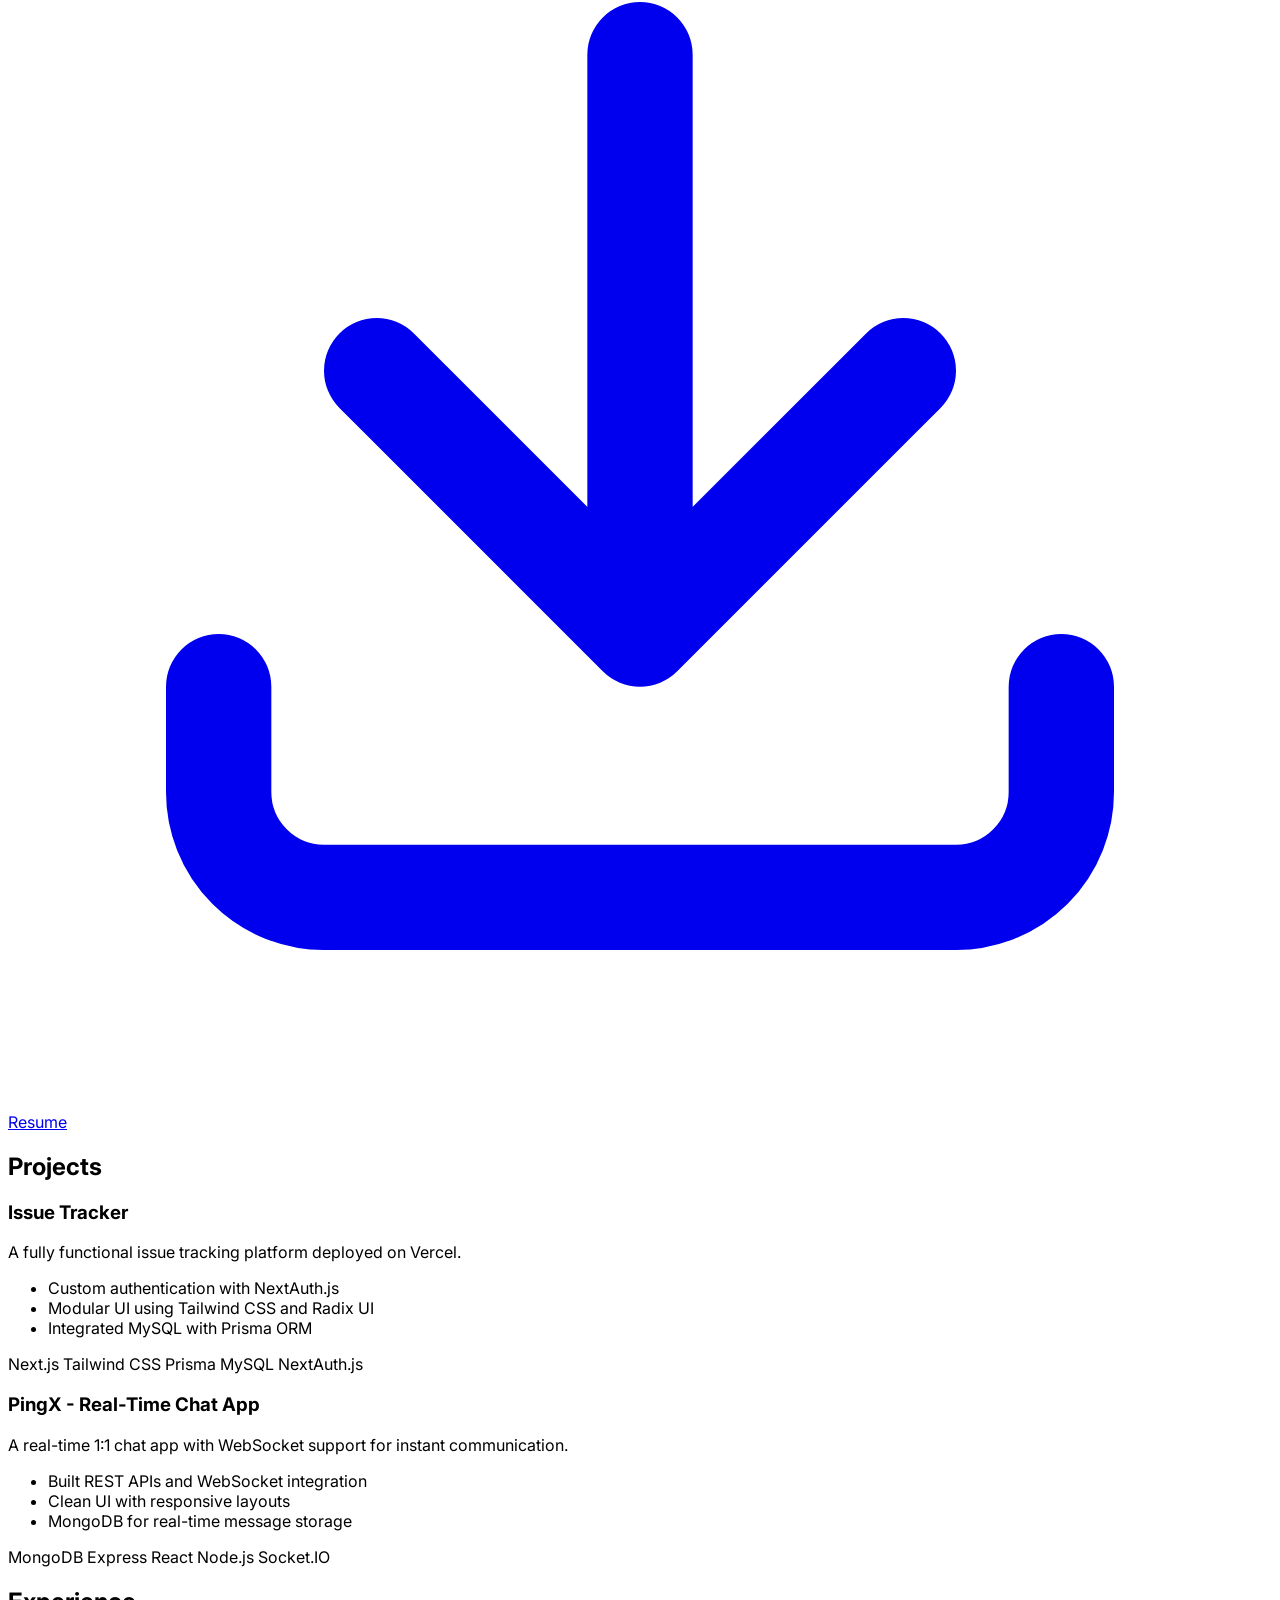
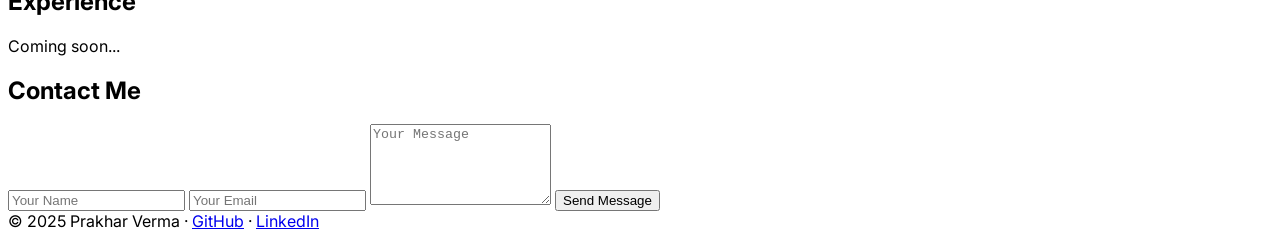
==== commit d50581af: "GitHub dark logo index.html V3.1.5" ====
--- a/index.html
+++ b/index.html
@@ -45,15 +45,11 @@
       </p>
 
       <div class="mt-5 flex flex-wrap gap-4 items-center">
-       <a href="https://github.com/parkkrrr" target="_blank" class="flex items-center space-x-2 hover:text-black dark:hover:text-white">
-  <!-- Light Mode Icon -->
-  <img src="https://cdn.jsdelivr.net/gh/devicons/devicon/icons/github/github-original.svg"
-       class="w-6 h-6 block dark:hidden" alt="GitHub Light" />
-  
-  <!-- Dark Mode Icon -->
-  <img src="https://cdn.jsdelivr.net/gh/devicons/devicon/icons/github/github-original-white.svg"
-       class="w-6 h-6 hidden dark:block" alt="GitHub Dark" />
-  
+       <a href="https://github.com/parkkrrr" target="_blank" class="flex items-center space-x-2 text-gray-800 dark:text-white hover:text-black dark:hover:text-gray-200 transition">
+  <svg xmlns="http://www.w3.org/2000/svg" class="h-6 w-6" fill="currentColor" viewBox="0 0 24 24">
+    <path fill-rule="evenodd" clip-rule="evenodd"
+      d="M12 0C5.37 0 0 5.373 0 12c0 5.303 3.438 9.8 8.205 11.387.6.113.82-.26.82-.577v-2.042c-3.338.726-4.033-1.415-4.033-1.415-.546-1.386-1.333-1.756-1.333-1.756-1.09-.744.082-.729.082-.729 1.205.084 1.84 1.238 1.84 1.238 1.07 1.834 2.807 1.304 3.492.997.108-.775.42-1.305.763-1.605-2.665-.305-5.467-1.336-5.467-5.93 0-1.31.468-2.38 1.236-3.22-.123-.303-.535-1.524.117-3.176 0 0 1.008-.322 3.3 1.23a11.52 11.52 0 013.003-.404c1.02.005 2.047.138 3.003.404 2.29-1.552 3.296-1.23 3.296-1.23.654 1.653.242 2.874.12 3.176.77.84 1.235 1.91 1.235 3.22 0 4.61-2.807 5.624-5.48 5.92.432.372.816 1.102.816 2.222v3.293c0 .32.218.694.825.576C20.565 21.796 24 17.3 24 12c0-6.627-5.373-12-12-12z" />
+  </svg>
   <span class="text-base font-medium">GitHub</span>
 </a>
         <a href="https://linkedin.com/in/parkkrrr" target="_blank" class="flex items-center space-x-2 hover:text-black dark:hover:text-white">
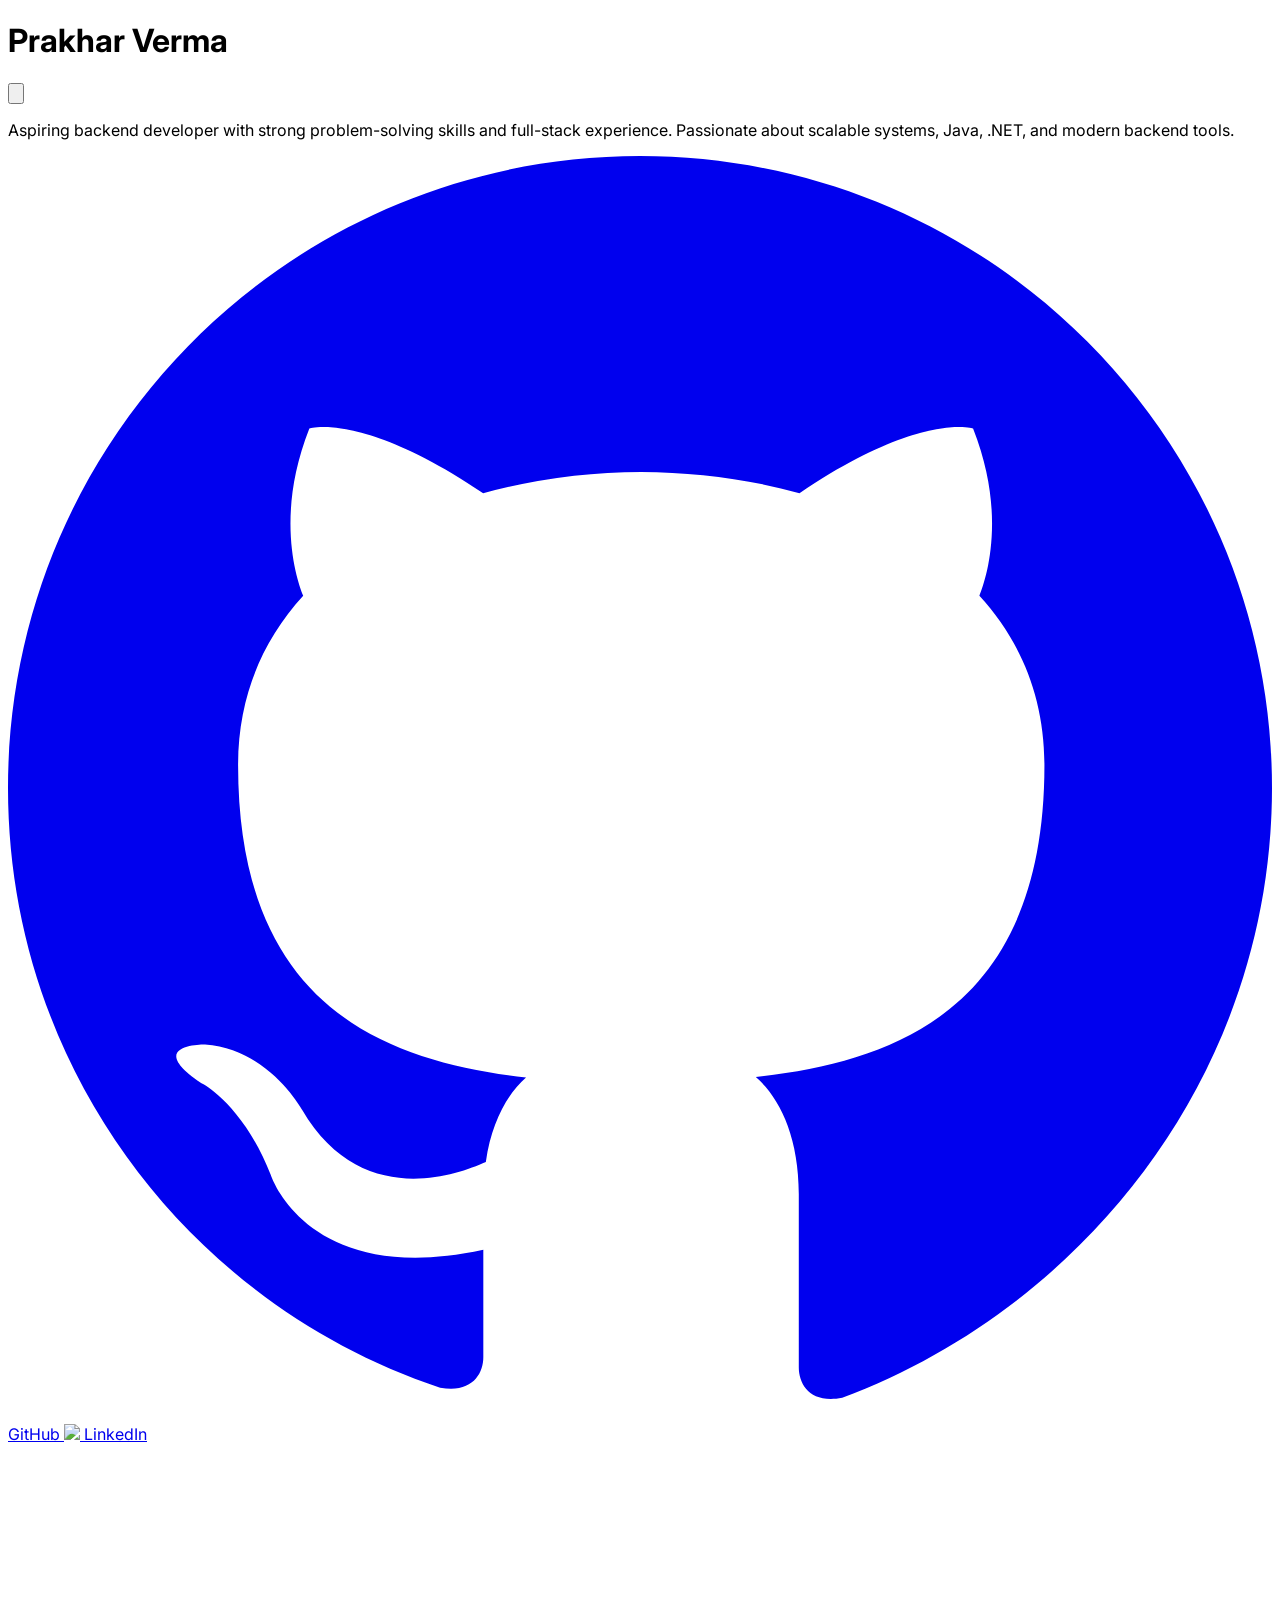
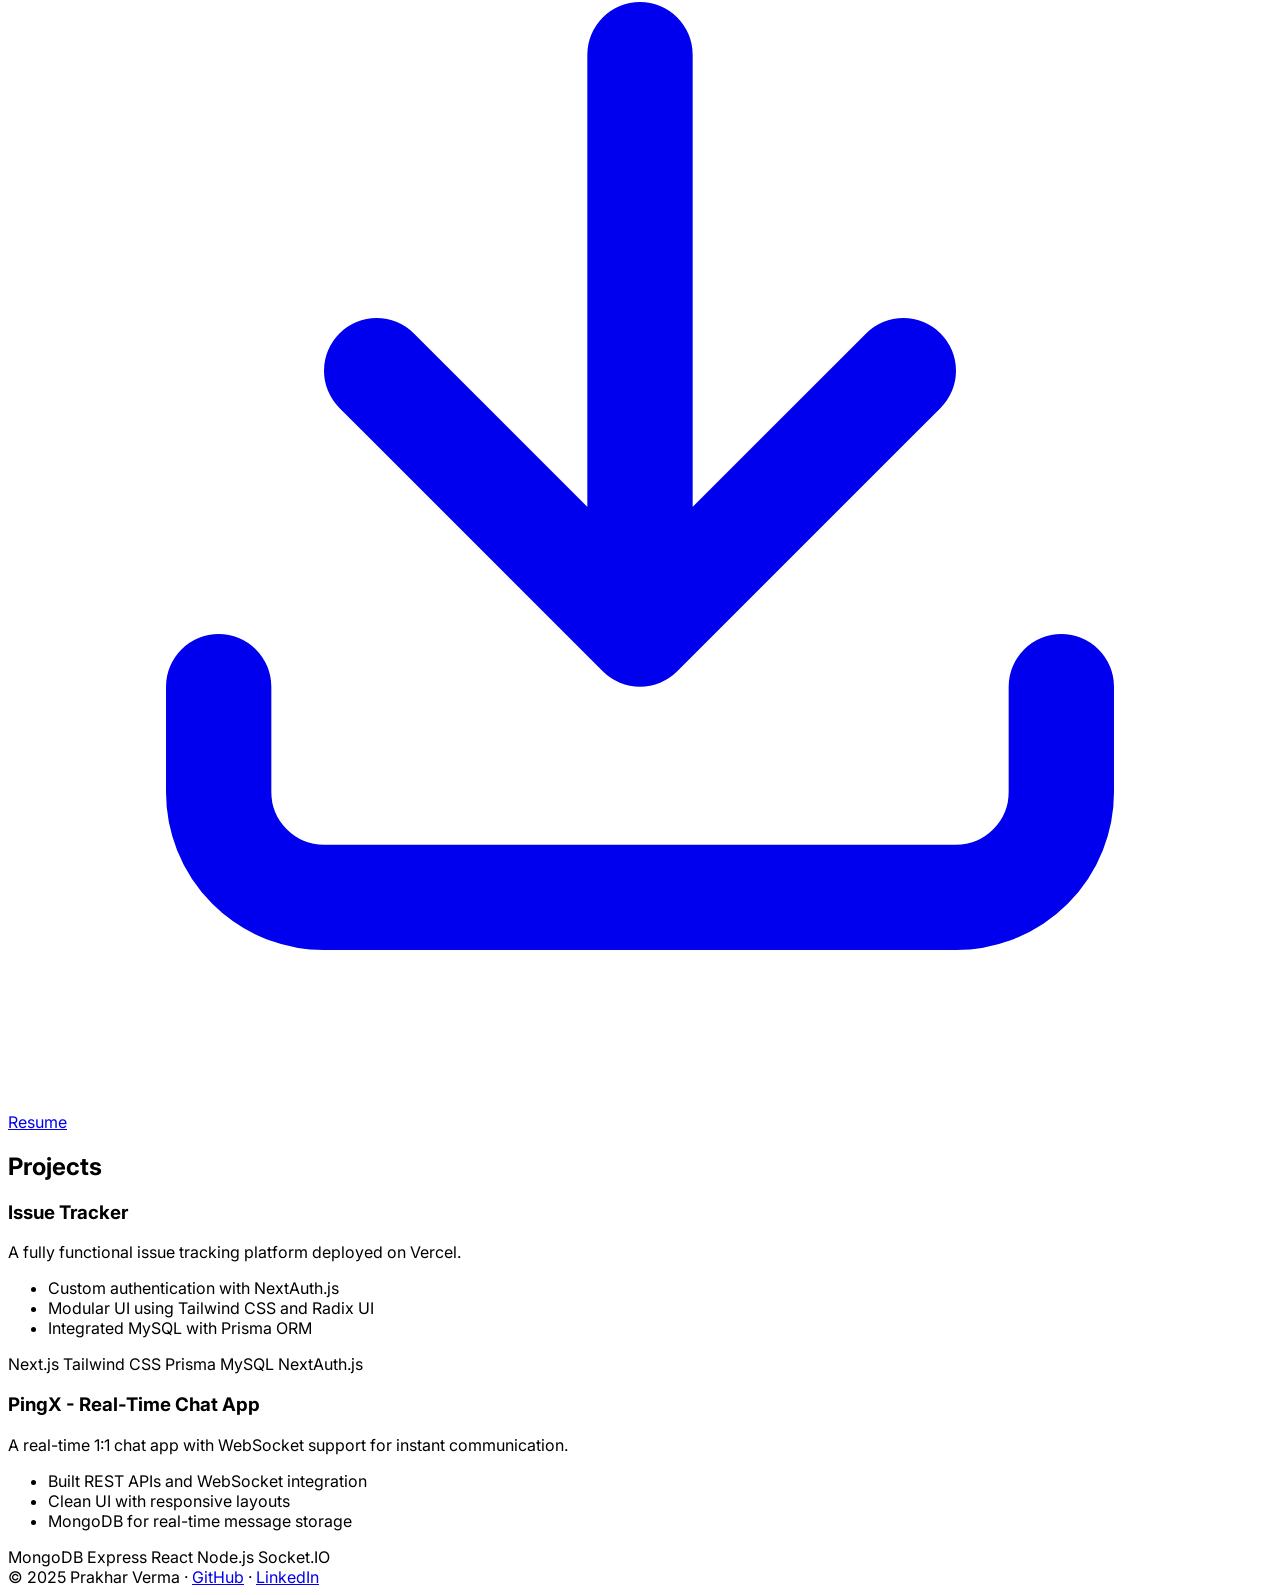
==== commit 5fd5eaa6: "Initial commit" ====
--- a/index.html
+++ b/index.html
@@ -113,13 +113,13 @@
     </section>
 
     <!-- Experience -->
-    <section class="mb-12">
+    <!-- <section class="mb-12">
       <h2 class="text-2xl font-semibold mb-4">Experience</h2>
       <p class="text-gray-500 italic">Coming soon...</p>
-    </section>
+    </section> -->
 
-    <!-- Contact Form -->
-    <section class="mb-12">
+     <!-- Contact Form -->
+    <!-- <section class="mb-12">
       <h2 class="text-2xl font-semibold mb-4">Contact Me</h2>
       <form action="https://formspree.io/f/yourformid" method="POST" class="space-y-4">
         <input type="text" name="name" placeholder="Your Name" required class="w-full px-4 py-2 border rounded dark:bg-gray-800">
@@ -127,7 +127,7 @@
         <textarea name="message" placeholder="Your Message" rows="5" required class="w-full px-4 py-2 border rounded dark:bg-gray-800"></textarea>
         <button type="submit" class="px-6 py-2 bg-primary text-white rounded hover:bg-gray-800">Send Message</button>
       </form>
-    </section>
+    </section> -->
 
     <!-- Footer -->
     <footer class="text-center text-sm text-gray-500 border-t pt-4">
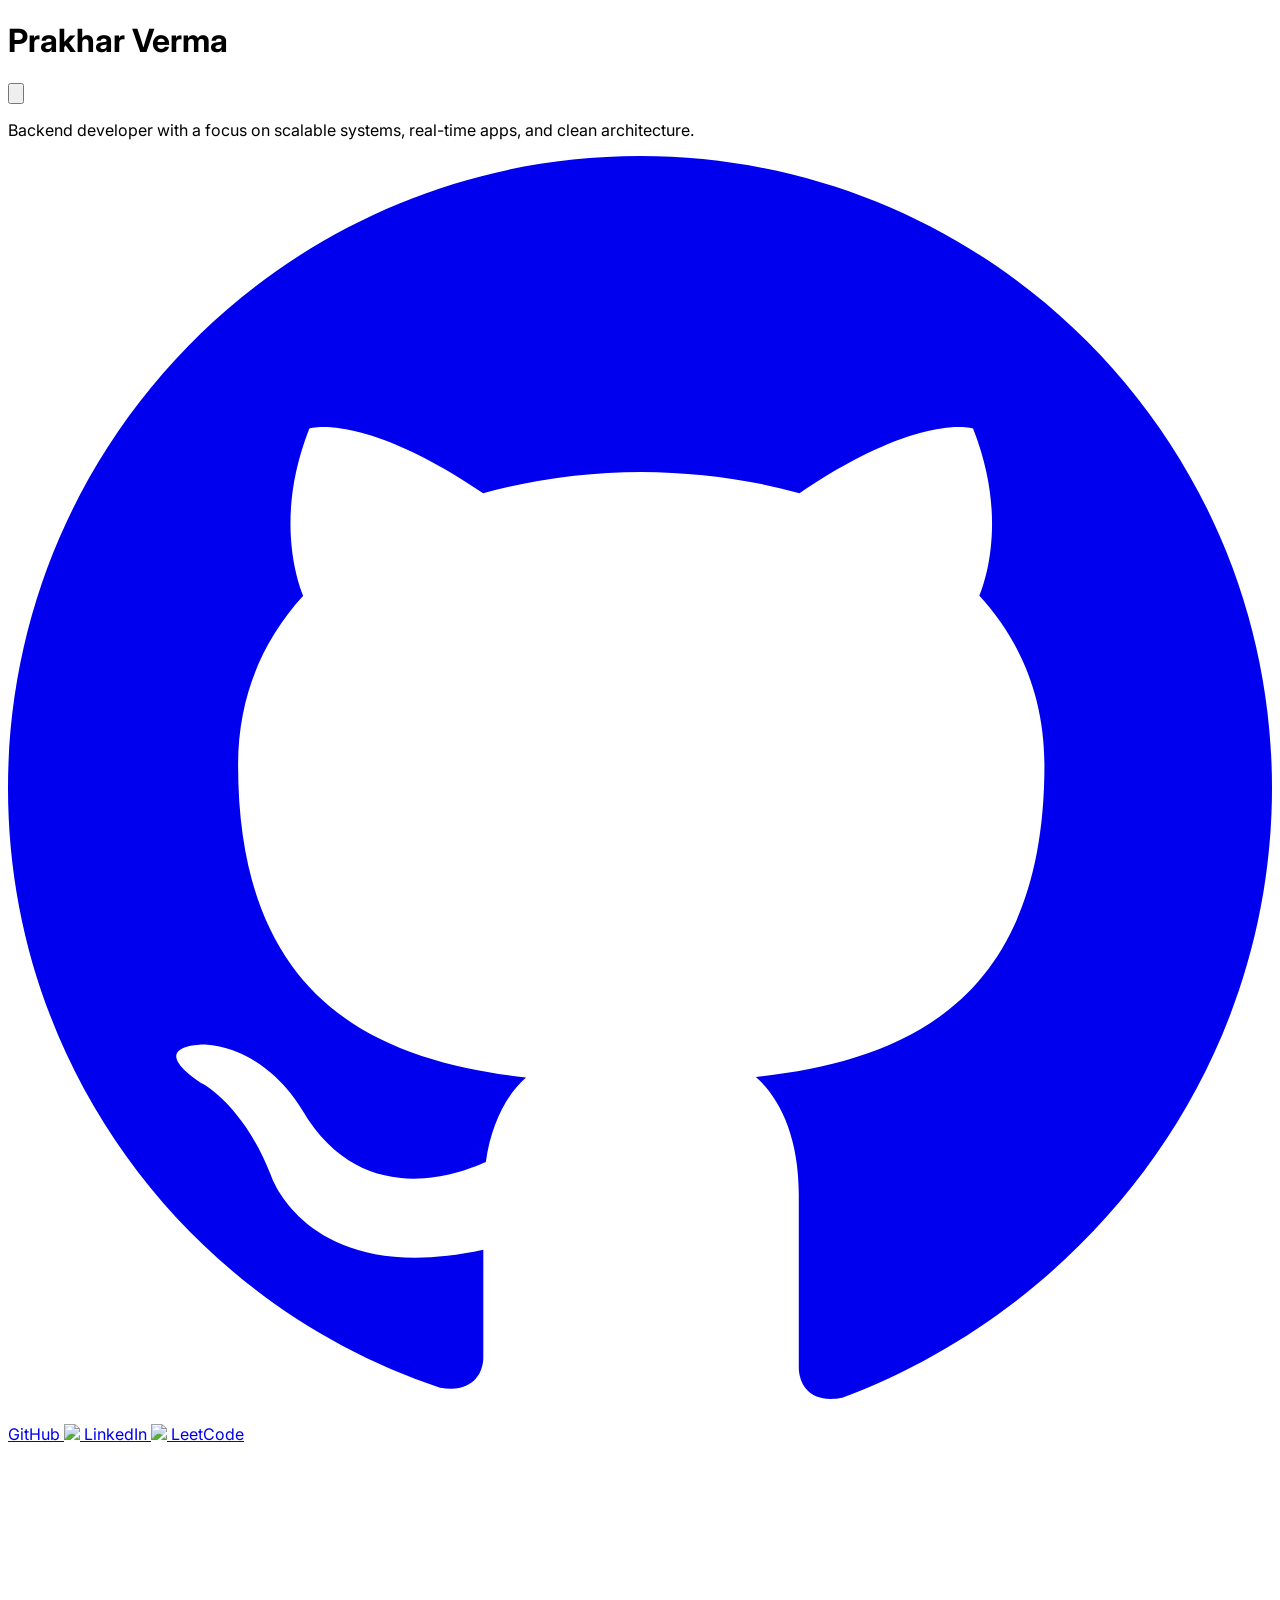
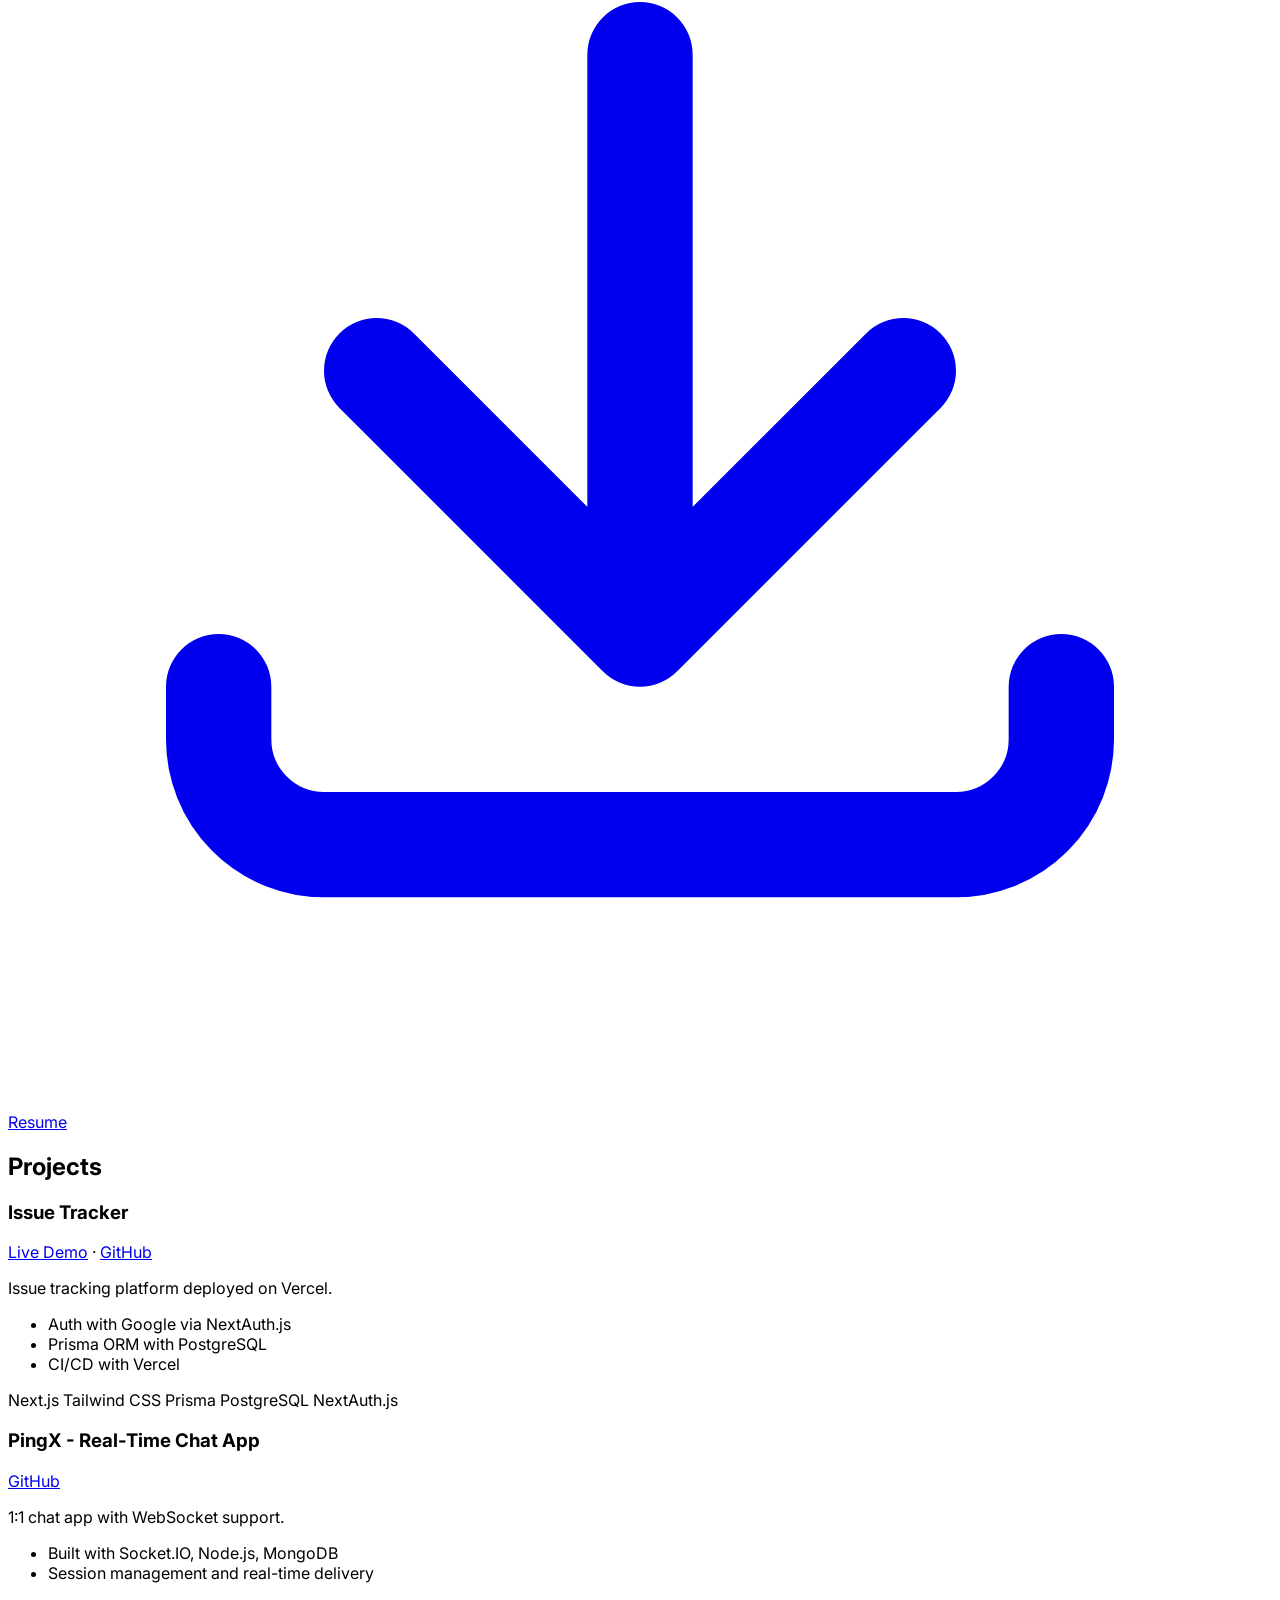
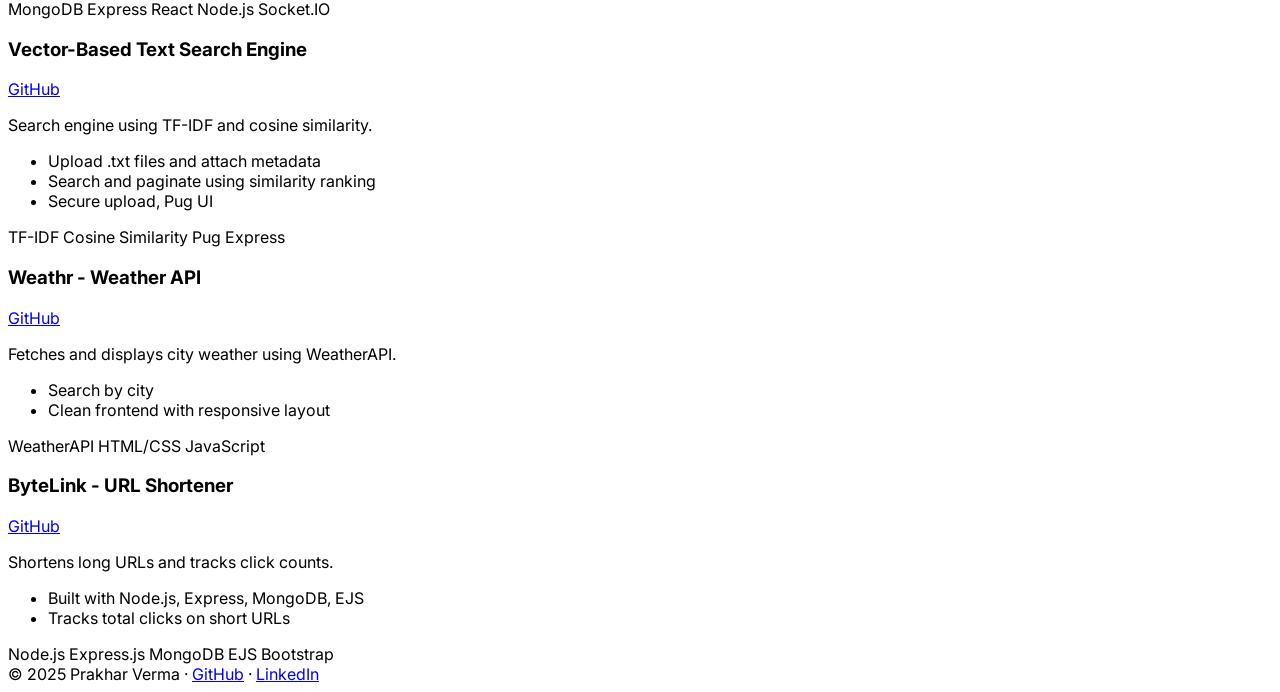
==== commit 9f7767d6: "initial commit" ====
--- a/index.html
+++ b/index.html
@@ -1,140 +1,368 @@
 <!DOCTYPE html>
 <html lang="en">
-<head>
-  <meta charset="UTF-8" />
-  <meta name="viewport" content="width=device-width, initial-scale=1.0" />
-  <title>Prakhar Verma | Backend Developer</title>
-  <script src="https://cdn.tailwindcss.com"></script>
-  <script>
-    tailwind.config = {
-      darkMode: 'class',
-      theme: {
-        extend: {
-          fontFamily: { sans: ['Inter', 'sans-serif'] },
-          colors: {
-            primary: '#111827',
-            secondary: '#1F2937'
-          }
-        }
+  <head>
+    <meta charset="UTF-8" />
+    <meta name="viewport" content="width=device-width, initial-scale=1.0" />
+    <title>Prakhar Verma | Backend Developer</title>
+    <script src="https://cdn.tailwindcss.com"></script>
+    <script>
+      tailwind.config = {
+        darkMode: "class",
+        theme: {
+          extend: {
+            fontFamily: { sans: ["Inter", "sans-serif"] },
+            colors: {
+              primary: "#111827",
+              secondary: "#1F2937",
+            },
+          },
+        },
+      };
+    </script>
+    <link
+      href="https://fonts.googleapis.com/css2?family=Inter:wght@400;600;700&display=swap"
+      rel="stylesheet"
+    />
+    <style>
+      body {
+        font-family: "Inter", sans-serif;
+        transition: background 0.3s, color 0.3s;
       }
-    }
-  </script>
-  <link href="https://fonts.googleapis.com/css2?family=Inter:wght@400;600;700&display=swap" rel="stylesheet">
-  <style>
-    body { font-family: 'Inter', sans-serif; transition: background 0.3s, color 0.3s; }
-  </style>
-</head>
-<body class="bg-white text-gray-900 dark:bg-gray-900 dark:text-white">
-  <main class="max-w-3xl mx-auto px-6 py-10">
-
-    <!-- Header -->
-    <header class="mb-12">
-      <div class="flex justify-between items-center">
-        <h1 class="text-4xl font-bold">Prakhar Verma</h1>
-        <!-- Minimal Dark Toggle Button -->
-        <button onclick="document.documentElement.classList.toggle('dark')"
-                class="w-10 h-10 rounded-full bg-gray-300 dark:bg-gray-700 flex items-center justify-center">
-          <svg xmlns="http://www.w3.org/2000/svg" class="h-5 w-5 text-white dark:text-yellow-300" viewBox="0 0 24 24" fill="currentColor">
-            <path d="M12 3v1m0 16v1m8.66-10h-1M4.34 12H3m15.36 6.36l-.71-.71M6.34 6.34l-.71-.71m12.02 0l-.71.71M6.34 17.66l-.71.71M16 12a4 4 0 11-8 0 4 4 0 018 0z" />
-          </svg>
-        </button>
-      </div>
-      <p class="mt-3 text-lg text-gray-700 dark:text-gray-300">
-        Aspiring backend developer with strong problem-solving skills and full-stack experience.
-        Passionate about scalable systems, Java, .NET, and modern backend tools.
-      </p>
-
-      <div class="mt-5 flex flex-wrap gap-4 items-center">
-       <a href="https://github.com/parkkrrr" target="_blank" class="flex items-center space-x-2 text-gray-800 dark:text-white hover:text-black dark:hover:text-gray-200 transition">
-  <svg xmlns="http://www.w3.org/2000/svg" class="h-6 w-6" fill="currentColor" viewBox="0 0 24 24">
-    <path fill-rule="evenodd" clip-rule="evenodd"
-      d="M12 0C5.37 0 0 5.373 0 12c0 5.303 3.438 9.8 8.205 11.387.6.113.82-.26.82-.577v-2.042c-3.338.726-4.033-1.415-4.033-1.415-.546-1.386-1.333-1.756-1.333-1.756-1.09-.744.082-.729.082-.729 1.205.084 1.84 1.238 1.84 1.238 1.07 1.834 2.807 1.304 3.492.997.108-.775.42-1.305.763-1.605-2.665-.305-5.467-1.336-5.467-5.93 0-1.31.468-2.38 1.236-3.22-.123-.303-.535-1.524.117-3.176 0 0 1.008-.322 3.3 1.23a11.52 11.52 0 013.003-.404c1.02.005 2.047.138 3.003.404 2.29-1.552 3.296-1.23 3.296-1.23.654 1.653.242 2.874.12 3.176.77.84 1.235 1.91 1.235 3.22 0 4.61-2.807 5.624-5.48 5.92.432.372.816 1.102.816 2.222v3.293c0 .32.218.694.825.576C20.565 21.796 24 17.3 24 12c0-6.627-5.373-12-12-12z" />
-  </svg>
-  <span class="text-base font-medium">GitHub</span>
-</a>
-        <a href="https://linkedin.com/in/parkkrrr" target="_blank" class="flex items-center space-x-2 hover:text-black dark:hover:text-white">
-          <img src="https://cdn.jsdelivr.net/gh/devicons/devicon/icons/linkedin/linkedin-original.svg" class="w-6 h-6">
-          <span class="text-base font-medium">LinkedIn</span>
-        </a>
-       <a href="resume.pdf" download
-   class="inline-flex items-center gap-2 px-4 py-2 rounded-lg text-sm font-medium bg-gray-100 text-gray-900 dark:bg-gray-800 dark:text-white hover:bg-gray-200 dark:hover:bg-gray-700 transition">
-  <svg xmlns="http://www.w3.org/2000/svg" class="h-5 w-5" fill="none" viewBox="0 0 24 24" stroke="currentColor">
-    <path stroke-linecap="round" stroke-linejoin="round" stroke-width="2"
-          d="M4 16v2a2 2 0 002 2h12a2 2 0 002-2v-2M7 10l5 5m0 0l5-5m-5 5V4"/>
-  </svg>
-  Resume
-</a>
-      </div>
-    </header>
-
-    <!-- Projects Section -->
-    <section class="mb-12">
-      <h2 class="text-2xl font-semibold mb-6">Projects</h2>
-
-      <!-- Issue Tracker -->
-      <div class="mb-8 border rounded-lg p-4 dark:border-gray-700">
-        <h3 class="text-xl font-semibold">Issue Tracker</h3>
-        <p class="text-sm mt-1 text-gray-700 dark:text-gray-300">
-          A fully functional issue tracking platform deployed on Vercel.
+    </style>
+  </head>
+  <body class="bg-white text-gray-900 dark:bg-gray-900 dark:text-white">
+    <main class="max-w-3xl mx-auto px-6 py-10">
+      <header class="mb-12">
+        <div class="flex justify-between items-center">
+          <h1 class="text-4xl font-bold">Prakhar Verma</h1>
+          <button
+            onclick="document.documentElement.classList.toggle('dark')"
+            class="w-10 h-10 rounded-full bg-gray-300 dark:bg-gray-700 flex items-center justify-center"
+          >
+            <svg
+              xmlns="http://www.w3.org/2000/svg"
+              class="h-5 w-5 text-white dark:text-yellow-300"
+              viewBox="0 0 24 24"
+              fill="currentColor"
+            >
+              <path
+                d="M12 3v1m0 16v1m8.66-10h-1M4.34 12H3m15.36 6.36l-.71-.71M6.34 6.34l-.71-.71m12.02 0l-.71.71M6.34 17.66l-.71.71M16 12a4 4 0 11-8 0 4 4 0 018 0z"
+              />
+            </svg>
+          </button>
+        </div>
+        <p class="mt-3 text-lg text-gray-700 dark:text-gray-300">
+          Backend developer with a focus on scalable systems, real-time apps,
+          and clean architecture.
         </p>
-        <ul class="list-disc list-inside text-sm text-gray-600 dark:text-gray-400 mt-2">
-          <li>Custom authentication with NextAuth.js</li>
-          <li>Modular UI using Tailwind CSS and Radix UI</li>
-          <li>Integrated MySQL with Prisma ORM</li>
-        </ul>
-        <div class="mt-3 flex flex-wrap gap-2 text-sm">
-          <span class="bg-gray-100 dark:bg-gray-700 px-2 py-1 rounded">Next.js</span>
-          <span class="bg-gray-100 dark:bg-gray-700 px-2 py-1 rounded">Tailwind CSS</span>
-          <span class="bg-gray-100 dark:bg-gray-700 px-2 py-1 rounded">Prisma</span>
-          <span class="bg-gray-100 dark:bg-gray-700 px-2 py-1 rounded">MySQL</span>
-          <span class="bg-gray-100 dark:bg-gray-700 px-2 py-1 rounded">NextAuth.js</span>
+        <div class="mt-5 flex flex-wrap gap-6 items-center">
+          <a
+            href="https://github.com/parkkrrr"
+            target="_blank"
+            class="flex items-center space-x-2 text-gray-800 dark:text-white hover:text-black dark:hover:text-gray-200 transition"
+          >
+            <svg
+              xmlns="http://www.w3.org/2000/svg"
+              class="h-6 w-6"
+              fill="currentColor"
+              viewBox="0 0 24 24"
+            >
+              <path
+                fill-rule="evenodd"
+                clip-rule="evenodd"
+                d="M12 0C5.37 0 0 5.373 0 12c0 5.303 3.438 9.8 8.205 11.387.6.113.82-.26.82-.577v-2.042c-3.338.726-4.033-1.415-4.033-1.415-.546-1.386-1.333-1.756-1.333-1.756-1.09-.744.082-.729.082-.729 1.205.084 1.84 1.238 1.84 1.238 1.07 1.834 2.807 1.304 3.492.997.108-.775.42-1.305.763-1.605-2.665-.305-5.467-1.336-5.467-5.93 0-1.31.468-2.38 1.236-3.22-.123-.303-.535-1.524.117-3.176 0 0 1.008-.322 3.3 1.23a11.52 11.52 0 013.003-.404c1.02.005 2.047.138 3.003.404 2.29-1.552 3.296-1.23 3.296-1.23.654 1.653.242 2.874.12 3.176.77.84 1.235 1.91 1.235 3.22 0 4.61-2.807 5.624-5.48 5.92.432.372.816 1.102.816 2.222v3.293c0 .32.218.694.825.576C20.565 21.796 24 17.3 24 12c0-6.627-5.373-12-12-12z"
+              />
+            </svg>
+            <span class="text-base font-medium">GitHub</span>
+          </a>
+          <a
+            href="https://linkedin.com/in/parkkrrr"
+            target="_blank"
+            class="flex items-center space-x-2 hover:text-black dark:hover:text-white"
+          >
+            <img
+              src="https://cdn.jsdelivr.net/gh/devicons/devicon/icons/linkedin/linkedin-original.svg"
+              class="w-6 h-6"
+            />
+            <span class="text-base font-medium">LinkedIn</span>
+          </a>
+          <a
+            href="https://leetcode.com/u/parkkrrr/"
+            target="_blank"
+            class="flex items-center space-x-2 hover:text-black dark:hover:text-white"
+          >
+            <img
+              src="https://upload.wikimedia.org/wikipedia/commons/1/19/LeetCode_logo_black.png"
+              class="w-6 h-6"
+            />
+            <span class="text-base font-medium">LeetCode</span>
+          </a>
+          <!-- <a
+            href="https://www.codechef.com/users/parkkrrr"
+            target="_blank"
+            class="flex items-center space-x-2 hover:text-black dark:hover:text-white"
+          >
+            <img
+              src="https://s3.amazonaws.com/codechef_shared/sites/all/themes/abessive/logo.svg"
+              class="w-6 h-6"
+            />
+            <span class="text-base font-medium">CodeChef</span>
+          </a>
+          <a
+            href="https://www.geeksforgeeks.org/user/parkkrrr/"
+            target="_blank"
+            class="flex items-center space-x-2 hover:text-black dark:hover:text-white"
+          >
+            <img
+              src="https://upload.wikimedia.org/wikipedia/commons/4/43/GeeksforGeeks.svg"
+              class="w-6 h-6"
+            />
+            <span class="text-base font-medium">GFG</span>
+          </a>
+          <a
+            href="https://www.hackerrank.com/profile/parkkrrr"
+            target="_blank"
+            class="flex items-center space-x-2 hover:text-black dark:hover:text-white"
+          >
+            <img
+              src="https://cdn.worldvectorlogo.com/logos/hackerrank.svg"
+              class="w-6 h-6"
+            />
+            <span class="text-base font-medium">HackerRank</span>
+          </a> -->
+          <a
+            href="resume.pdf"
+            download
+            target="_blank"
+            class="inline-flex items-center space-x-2 bg-gray-200 dark:bg-gray-800 hover:bg-gray-300 dark:hover:bg-gray-700 text-gray-900 dark:text-white font-medium px-4 py-2 rounded-md transition"
+          >
+            <svg
+              xmlns="http://www.w3.org/2000/svg"
+              class="w-6 h-6"
+              fill="none"
+              viewBox="0 0 24 24"
+              stroke="currentColor"
+            >
+              <path
+                stroke-linecap="round"
+                stroke-linejoin="round"
+                stroke-width="2"
+                d="M4 16v1a2 2 0 002 2h12a2 2 0 002-2v-1M7 10l5 5m0 0l5-5m-5 5V4"
+              />
+            </svg>
+            <span class="text-base font-medium">Resume</span>
+          </a>
         </div>
-      </div>
-
-      <!-- PingX Chat App -->
-      <div class="border rounded-lg p-4 dark:border-gray-700">
-        <h3 class="text-xl font-semibold">PingX - Real-Time Chat App</h3>
-        <p class="text-sm mt-1 text-gray-700 dark:text-gray-300">
-          A real-time 1:1 chat app with WebSocket support for instant communication.
-        </p>
-        <ul class="list-disc list-inside text-sm text-gray-600 dark:text-gray-400 mt-2">
-          <li>Built REST APIs and WebSocket integration</li>
-          <li>Clean UI with responsive layouts</li>
-          <li>MongoDB for real-time message storage</li>
-        </ul>
-        <div class="mt-3 flex flex-wrap gap-2 text-sm">
-          <span class="bg-gray-100 dark:bg-gray-700 px-2 py-1 rounded">MongoDB</span>
-          <span class="bg-gray-100 dark:bg-gray-700 px-2 py-1 rounded">Express</span>
-          <span class="bg-gray-100 dark:bg-gray-700 px-2 py-1 rounded">React</span>
-          <span class="bg-gray-100 dark:bg-gray-700 px-2 py-1 rounded">Node.js</span>
-          <span class="bg-gray-100 dark:bg-gray-700 px-2 py-1 rounded">Socket.IO</span>
+      </header>
+
+      <!-- Projects Section -->
+      <section class="mb-12">
+        <h2 class="text-2xl font-semibold mb-6">Projects</h2>
+
+        <div class="space-y-8">
+          <!-- Issue Tracker -->
+          <div class="border rounded-lg p-4 dark:border-gray-700">
+            <div class="flex justify-between items-center">
+              <h3 class="text-xl font-semibold">Issue Tracker</h3>
+              <p class="text-sm">
+                <a
+                  href="https://bug-flow-eight.vercel.app/"
+                  class="text-blue-500 hover:underline"
+                  >Live Demo</a
+                >
+                ·
+                <a
+                  href="https://github.com/parkkrrr/bug-flow"
+                  class="text-blue-500 hover:underline"
+                  >GitHub</a
+                >
+              </p>
+            </div>
+            <p class="text-sm text-gray-700 dark:text-gray-300">
+              Issue tracking platform deployed on Vercel.
+            </p>
+            <ul
+              class="list-disc list-inside text-sm text-gray-600 dark:text-gray-400 mt-2"
+            >
+              <li>Auth with Google via NextAuth.js</li>
+              <li>Prisma ORM with PostgreSQL</li>
+              <li>CI/CD with Vercel</li>
+            </ul>
+            <div class="mt-3 flex flex-wrap gap-2 text-sm">
+              <span class="bg-gray-100 dark:bg-gray-700 px-2 py-1 rounded"
+                >Next.js</span
+              >
+              <span class="bg-gray-100 dark:bg-gray-700 px-2 py-1 rounded"
+                >Tailwind CSS</span
+              >
+              <span class="bg-gray-100 dark:bg-gray-700 px-2 py-1 rounded"
+                >Prisma</span
+              >
+              <span class="bg-gray-100 dark:bg-gray-700 px-2 py-1 rounded"
+                >PostgreSQL</span
+              >
+              <span class="bg-gray-100 dark:bg-gray-700 px-2 py-1 rounded"
+                >NextAuth.js</span
+              >
+            </div>
+          </div>
+
+          <!-- PingX -->
+          <div class="border rounded-lg p-4 dark:border-gray-700">
+            <div class="flex justify-between items-center">
+              <h3 class="text-xl font-semibold">PingX - Real-Time Chat App</h3>
+              <a
+                href="https://github.com/parkkrrr/pingx"
+                class="text-sm text-blue-500 hover:underline"
+                >GitHub</a
+              >
+            </div>
+            <p class="text-sm text-gray-700 dark:text-gray-300">
+              1:1 chat app with WebSocket support.
+            </p>
+            <ul
+              class="list-disc list-inside text-sm text-gray-600 dark:text-gray-400 mt-2"
+            >
+              <li>Built with Socket.IO, Node.js, MongoDB</li>
+              <li>Session management and real-time delivery</li>
+            </ul>
+            <div class="mt-3 flex flex-wrap gap-2 text-sm">
+              <span class="bg-gray-100 dark:bg-gray-700 px-2 py-1 rounded"
+                >MongoDB</span
+              >
+              <span class="bg-gray-100 dark:bg-gray-700 px-2 py-1 rounded"
+                >Express</span
+              >
+              <span class="bg-gray-100 dark:bg-gray-700 px-2 py-1 rounded"
+                >React</span
+              >
+              <span class="bg-gray-100 dark:bg-gray-700 px-2 py-1 rounded"
+                >Node.js</span
+              >
+              <span class="bg-gray-100 dark:bg-gray-700 px-2 py-1 rounded"
+                >Socket.IO</span
+              >
+            </div>
+          </div>
+
+          <!-- Vector Search Engine -->
+          <div class="border rounded-lg p-4 dark:border-gray-700">
+            <div class="flex justify-between items-center">
+              <h3 class="text-xl font-semibold">
+                Vector-Based Text Search Engine
+              </h3>
+              <a
+                href="https://github.com/parkkrrr/VectorSearchEngine"
+                class="text-sm text-blue-500 hover:underline"
+                >GitHub</a
+              >
+            </div>
+            <p class="text-sm text-gray-700 dark:text-gray-300">
+              Search engine using TF-IDF and cosine similarity.
+            </p>
+            <ul
+              class="list-disc list-inside text-sm text-gray-600 dark:text-gray-400 mt-2"
+            >
+              <li>Upload .txt files and attach metadata</li>
+              <li>Search and paginate using similarity ranking</li>
+              <li>Secure upload, Pug UI</li>
+            </ul>
+            <div class="mt-3 flex flex-wrap gap-2 text-sm">
+              <span class="bg-gray-100 dark:bg-gray-700 px-2 py-1 rounded"
+                >TF-IDF</span
+              >
+              <span class="bg-gray-100 dark:bg-gray-700 px-2 py-1 rounded"
+                >Cosine Similarity</span
+              >
+              <span class="bg-gray-100 dark:bg-gray-700 px-2 py-1 rounded"
+                >Pug</span
+              >
+              <span class="bg-gray-100 dark:bg-gray-700 px-2 py-1 rounded"
+                >Express</span
+              >
+            </div>
+          </div>
+
+          <!-- Weathr -->
+          <div class="border rounded-lg p-4 dark:border-gray-700">
+            <div class="flex justify-between items-center">
+              <h3 class="text-xl font-semibold">Weathr - Weather API</h3>
+              <a
+                href="https://github.com/parkkrrr/weathr"
+                class="text-sm text-blue-500 hover:underline"
+                >GitHub</a
+              >
+            </div>
+            <p class="text-sm text-gray-700 dark:text-gray-300">
+              Fetches and displays city weather using WeatherAPI.
+            </p>
+            <ul
+              class="list-disc list-inside text-sm text-gray-600 dark:text-gray-400 mt-2"
+            >
+              <li>Search by city</li>
+              <li>Clean frontend with responsive layout</li>
+            </ul>
+            <div class="mt-3 flex flex-wrap gap-2 text-sm">
+              <span class="bg-gray-100 dark:bg-gray-700 px-2 py-1 rounded"
+                >WeatherAPI</span
+              >
+              <span class="bg-gray-100 dark:bg-gray-700 px-2 py-1 rounded"
+                >HTML/CSS</span
+              >
+              <span class="bg-gray-100 dark:bg-gray-700 px-2 py-1 rounded"
+                >JavaScript</span
+              >
+            </div>
+          </div>
+
+          <!-- ByteLink -->
+          <div class="border rounded-lg p-4 dark:border-gray-700">
+            <div class="flex justify-between items-center">
+              <h3 class="text-xl font-semibold">ByteLink - URL Shortener</h3>
+              <a
+                href="https://github.com/parkkrrr/ByteLink"
+                class="text-sm text-blue-500 hover:underline"
+                >GitHub</a
+              >
+            </div>
+            <p class="text-sm text-gray-700 dark:text-gray-300">
+              Shortens long URLs and tracks click counts.
+            </p>
+            <ul
+              class="list-disc list-inside text-sm text-gray-600 dark:text-gray-400 mt-2"
+            >
+              <li>Built with Node.js, Express, MongoDB, EJS</li>
+              <li>Tracks total clicks on short URLs</li>
+            </ul>
+            <div class="mt-3 flex flex-wrap gap-2 text-sm">
+              <span class="bg-gray-100 dark:bg-gray-700 px-2 py-1 rounded"
+                >Node.js</span
+              >
+              <span class="bg-gray-100 dark:bg-gray-700 px-2 py-1 rounded"
+                >Express.js</span
+              >
+              <span class="bg-gray-100 dark:bg-gray-700 px-2 py-1 rounded"
+                >MongoDB</span
+              >
+              <span class="bg-gray-100 dark:bg-gray-700 px-2 py-1 rounded"
+                >EJS</span
+              >
+              <span class="bg-gray-100 dark:bg-gray-700 px-2 py-1 rounded"
+                >Bootstrap</span
+              >
+            </div>
+          </div>
         </div>
-      </div>
-    </section>
-
-    <!-- Experience -->
-    <!-- <section class="mb-12">
-      <h2 class="text-2xl font-semibold mb-4">Experience</h2>
-      <p class="text-gray-500 italic">Coming soon...</p>
-    </section> -->
-
-     <!-- Contact Form -->
-    <!-- <section class="mb-12">
-      <h2 class="text-2xl font-semibold mb-4">Contact Me</h2>
-      <form action="https://formspree.io/f/yourformid" method="POST" class="space-y-4">
-        <input type="text" name="name" placeholder="Your Name" required class="w-full px-4 py-2 border rounded dark:bg-gray-800">
-        <input type="email" name="email" placeholder="Your Email" required class="w-full px-4 py-2 border rounded dark:bg-gray-800">
-        <textarea name="message" placeholder="Your Message" rows="5" required class="w-full px-4 py-2 border rounded dark:bg-gray-800"></textarea>
-        <button type="submit" class="px-6 py-2 bg-primary text-white rounded hover:bg-gray-800">Send Message</button>
-      </form>
-    </section> -->
-
-    <!-- Footer -->
-    <footer class="text-center text-sm text-gray-500 border-t pt-4">
-      © 2025 Prakhar Verma · 
-      <a href="https://github.com/parkkrrr" class="hover:underline">GitHub</a> · 
-      <a href="https://linkedin.com/in/parkkrrr" class="hover:underline">LinkedIn</a>
-    </footer>
-  </main>
-</body>
-</html>+      </section>
+
+      <footer class="text-center text-sm text-gray-500 border-t pt-4">
+        © 2025 Prakhar Verma ·
+        <a href="https://github.com/parkkrrr" class="hover:underline">GitHub</a>
+        ·
+        <a href="https://linkedin.com/in/parkkrrr" class="hover:underline"
+          >LinkedIn</a
+        >
+      </footer>
+    </main>
+  </body>
+</html>
